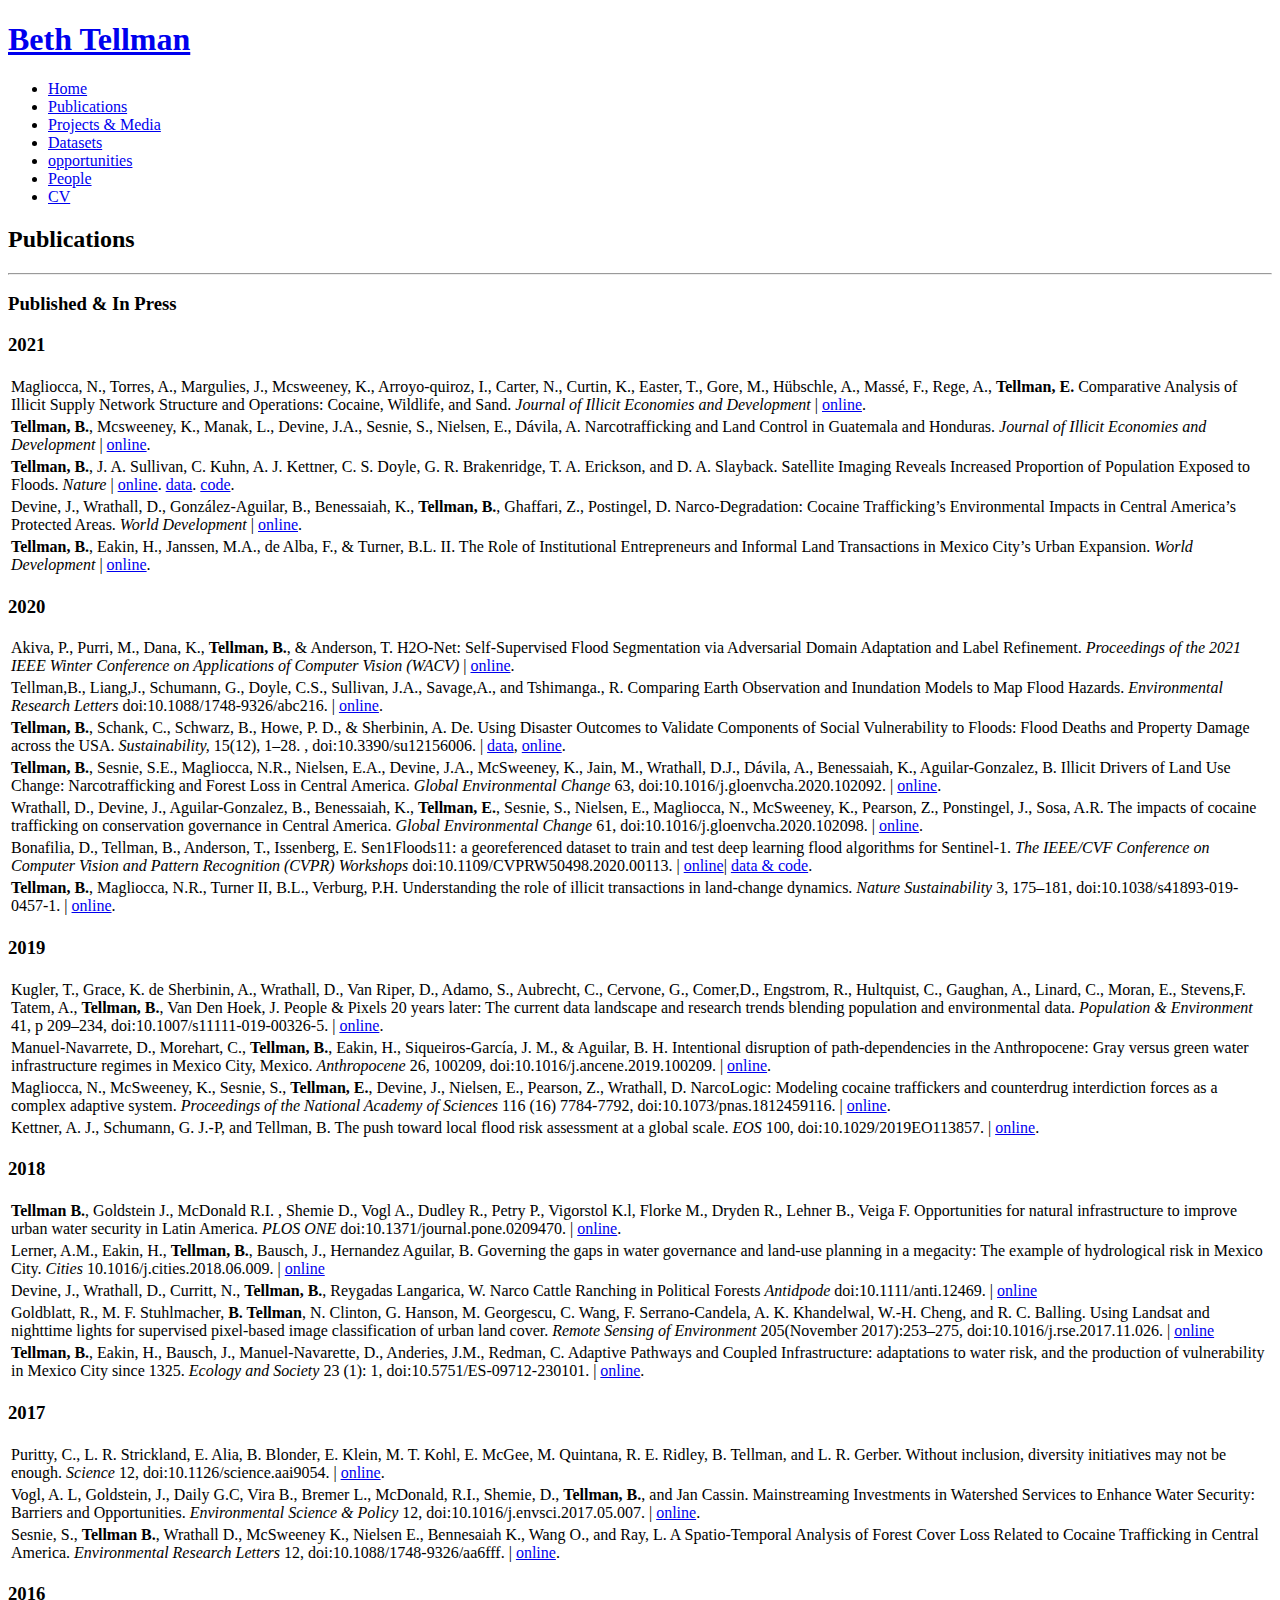
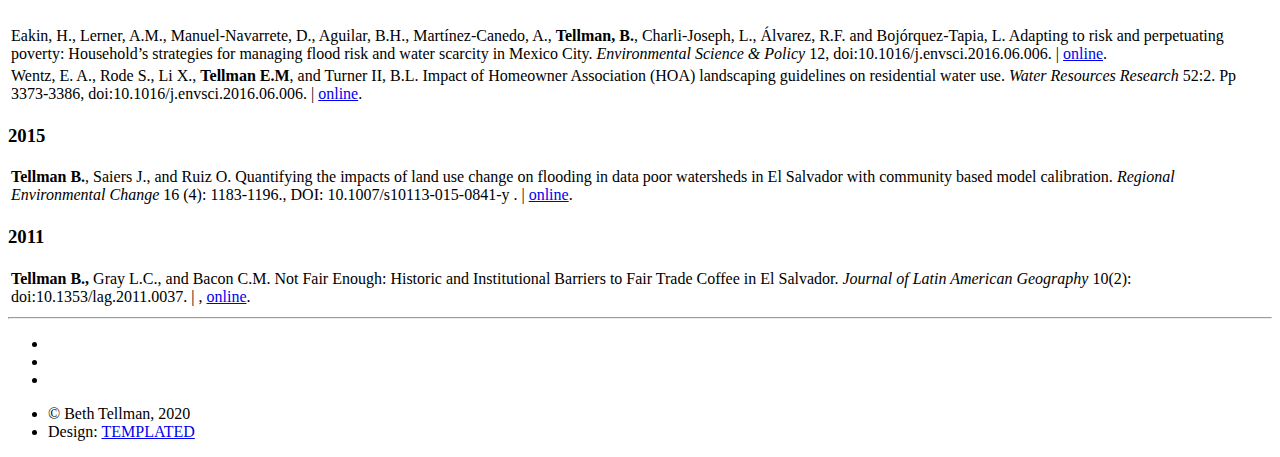
==== publications.html @ a9a971b2 "Add files via upload" ====
<!DOCTYPE HTML>
<!--
	Spatial by TEMPLATED
	templated.co @templatedco
	Released for free under the Creative Commons Attribution 3.0 license (templated.co/license)
-->
<html>
	<head>
		<!-- Google Analytics -->
		<script>
		(function(i,s,o,g,r,a,m){i['GoogleAnalyticsObject']=r;i[r]=i[r]||function(){
			(i[r].q=i[r].q||[]).push(arguments)},i[r].l=1*new Date();a=s.createElement(o),
			m=s.getElementsByTagName(o)[0];a.async=1;a.src=g;m.parentNode.insertBefore(a,m)
		})(window,document,'script','https://www.google-analytics.com/analytics.js','ga');

		ga('create', 'UA-42597580-1', 'auto');
		ga('send', 'pageview');
		</script>
		<!-- End Google Analytics -->
		<title>Publications - Beth Tellman</title>
		<meta charset="utf-8" />
		<meta name="viewport" content="width=device-width, initial-scale=1" />
		<link rel="stylesheet" href="assets/css/main.css" />
	</head>

	<script type='text/javascript' src='https://d1bxh8uas1mnw7.cloudfront.net/assets/embed.js'></script>
	<body>

		<!-- Header -->
			<header id="header">
				<h1><strong><a href="index.html">Beth Tellman</a></strong></h1>
				<nav id="nav">
					<ul>
						<li><a href="index.html">Home</a></li>
						<li><a href="publications.html">Publications</a></li>
						<li><a href="ProjectsandMedia.html">Projects & Media</a></li>
						<li><a href="datasets.html">Datasets</a></li>
												<li><a href="opportunities.html">opportunities</a></li>
						<li><a href="People.html">People</a></li>

						<li><a href="academicCVBT7_21.pdf">CV</a></li>
					</ul>
				</nav>
			</header>

			<a href="#menu" class="navPanelToggle"><span class="fa fa-bars"></span></a>

		<!-- Main -->
			<section id="main" class="wrapper">
				<div class="container">
					<header class="major special">
						<h2>Publications</h2>
					</header>
					<hr />

					<!-- Table of publications -->
					<section>
							<h3>Published & In Press</h3>

							<div class="table-wrapper">
								<h3>2021</h3>
								<table>
									<tbody>
										<tr>
											<td>
												<span> Magliocca, N., Torres, A., Margulies, J., Mcsweeney, K., Arroyo-quiroz, I., Carter, N., Curtin, K., Easter, T., Gore, M., Hübschle, A., Massé, F., Rege, A., <b>Tellman, E. </b> Comparative Analysis of Illicit Supply Network Structure and Operations: Cocaine, Wildlife, and Sand.  
													<i>Journal of Illicit Economies and Development</i> 
													</span> |
													<a href="http://doi.org/10.31389/jied.76">online</a>. 
											</td>
										</tr>
										<tr>
											<td>
												<span> <b>Tellman, B.</b>, Mcsweeney, K., Manak, L., Devine, J.A., Sesnie, S., Nielsen, E., Dávila, A. Narcotrafficking and Land Control in Guatemala and Honduras. 
													<i>Journal of Illicit Economies and Development</i> 
													</span> |
													<a href="https://doi.org/10.31389/jied.83">online</a>. 
											</td>
										</tr>
										<tr>
											<td>
												<span> <b>Tellman, B.</b>, J. A. Sullivan, C. Kuhn, A. J. Kettner, C. S. Doyle, G. R. Brakenridge, T. A. Erickson, and D. A. Slayback. Satellite Imaging Reveals Increased Proportion of Population Exposed to Floods.
													<i>Nature</i> 
													</span> |
													<a href="https://doi.org/10.1038/s41586-021-03695-w">online</a>. <a href="https://global-flood-database.cloudtostreet.info/">data</a>. <a href="https://github.com/cloudtostreet/MODIS_GlobalFloodDatabase">code</a>.
											</td>
										</tr>
										<tr>
											<td>
												<span> Devine, J., Wrathall, D., González-Aguilar, B., Benessaiah, K., <b>Tellman, B.</b>, Ghaffari, Z., Postingel, D. Narco-Degradation: Cocaine Trafficking’s Environmental Impacts in Central America’s Protected Areas.
													<i>World Development</i> 
													</span> |
													<a href="https://www.sciencedirect.com/science/article/pii/S0305750X21000863">online</a>.
											</td>
										</tr>
										<tr>
											<td>
												<span><b>Tellman, B.</b>, Eakin, H., Janssen, M.A., de Alba, F.,  & Turner, B.L. II. The Role of Institutional Entrepreneurs and Informal Land Transactions in Mexico City’s Urban Expansion.
													<i>World Development</i> 
													</span> |
													<a href="https://www.sciencedirect.com/science/article/pii/S0305750X20305027">online</a>.
											</td>
										</tr>
								
								</tbody>
									</table>
										<h3>2020</h3>
								<table>
									<tbody>
										<tr>
											<td>
												<span>Akiva, P., Purri, M., Dana, K., <b>Tellman, B.</b>, & Anderson, T.  H2O-Net: Self-Supervised Flood Segmentation via Adversarial Domain Adaptation and Label Refinement.
													<i>Proceedings of the 2021 IEEE Winter Conference on Applications of Computer Vision (WACV)</i> 
													</span> |
													<a href="https://arxiv.org/abs/2010.05309">online</a>.
											</td>
										</tr>
										<tr>
											<td>
												<span><Hawker, L., Neal, H., <b>Tellman,B.</b>, Liang,J., Schumann, G., Doyle, C.S., Sullivan, J.A., Savage,A., and Tshimanga., R. Comparing Earth Observation and Inundation Models to Map Flood Hazards.
													<i>Environmental Research Letters</i> doi:10.1088/1748-9326/abc216.</span> |
													<a href="https://iopscience.iop.org/article/10.1088/1748-9326/abc216">online</a>.
											</td>
										</tr>
										<tr>
											<td>
												<span><b>Tellman, B.</b>, Schank, C., Schwarz, B., Howe, P. D., & Sherbinin, A. De. Using Disaster Outcomes to Validate Components of Social Vulnerability to Floods: Flood Deaths and Property Damage across the USA.  
													<i>Sustainability, </i> 15(12), 1–28. , doi:10.3390/su12156006.</span> | 
												<a href="https://github.com/cloudtostreet/socialvulnerability">data</a>, <a href="https://www.mdpi.com/2071-1050/12/15/6006">online</a>.
											</td>
										</tr>
										<tr>
											<td>
												<span><b>Tellman, B.</b>, Sesnie, S.E., Magliocca, N.R., Nielsen, E.A., Devine, J.A., McSweeney, K., Jain, M., Wrathall, D.J., Dávila, A., Benessaiah, K., Aguilar-Gonzalez, B. Illicit Drivers of Land Use Change: Narcotrafficking and Forest Loss in Central America.
													<i>Global Environmental Change</i> 63, doi:10.1016/j.gloenvcha.2020.102092.</span> | <a href="https://www.sciencedirect.com/science/article/pii/S0959378019313287">online</a>.
											</td>
										</tr>
										
										<tr>
											<td>
												<span>Wrathall, D., Devine, J., Aguilar-Gonzalez, B., Benessaiah, K., <b>Tellman, E.</b>, Sesnie, S., Nielsen, E., Magliocca, N., McSweeney, K., Pearson, Z., Ponstingel, J., Sosa, A.R. The impacts of cocaine trafficking on conservation governance in Central America.
													<i>Global Environmental Change</i> 61, doi:10.1016/j.gloenvcha.2020.102098.</span> | <a href="https://www.sciencedirect.com/science/article/pii/S0959378019310076">online</a>.
											</td>
										</tr>
										<tr>
											<td>
												<span>Bonafilia, D., Tellman, B., Anderson, T., Issenberg, E. Sen1Floods11: a georeferenced dataset to train and test deep learning flood algorithms for Sentinel-1. 
													<i>The IEEE/CVF Conference on Computer Vision and Pattern Recognition (CVPR) Workshops</i> doi:10.1109/CVPRW50498.2020.00113.</span> | 
												 <a href="https://openaccess.thecvf.com/content_CVPRW_2020/html/w11/Bonafilia_Sen1Floods11_A_Georeferenced_Dataset_to_Train_and_Test_Deep_Learning_CVPRW_2020_paper.html">online</a>|
												<a href="https://github.com/cloudtostreet/Sen1Floods11">data & code</a>.

											</td>
										</tr>

										<tr>
											<td>
												<span><b>Tellman, B.</b>, Magliocca, N.R., Turner II, B.L., Verburg, P.H. Understanding the role of illicit transactions in land-change dynamics.  <i>Nature Sustainability</i> 3, 175–181, doi:10.1038/s41893-019-0457-1.</span> 
												|  <a href="https://www.nature.com/articles/s41893-019-0457-1">online</a>.
											</td>
										</tr>
										</tbody>
									</table>


									<h3>2019</h3>
									<table>
										<tbody>
												<tr>
											<td>
												<span>Kugler, T., Grace, K. de Sherbinin, A., Wrathall, D., Van Riper, D., Adamo, S., Aubrecht, C., Cervone, G., Comer,D., Engstrom, R., Hultquist, C., Gaughan, A., Linard, C., Moran, E., Stevens,F. Tatem, A., <b>Tellman, B.</b>, Van Den Hoek, J. People & Pixels 20 years later: The current data landscape and research trends blending population and environmental data. 
												<i>Population & Environment</i> 41, p 209–234, doi:10.1007/s11111-019-00326-5.</span> | 
												<a href="https://link.springer.com/article/10.1007/s11111-019-00326-5">online</a>.
											</td>
										</tr>
											<tr>
											<td>
												<span>Manuel-Navarrete, D., Morehart, C., <b>Tellman, B.</b>, Eakin, H., Siqueiros-García, J. M., & Aguilar, B. H. Intentional disruption of path-dependencies in the Anthropocene: Gray versus green water infrastructure regimes in Mexico City, Mexico.
												<i>Anthropocene</i> 26, 100209, doi:10.1016/j.ancene.2019.100209.</span> | 
												<a href="https://www.sciencedirect.com/science/article/pii/S2213305419300207">online</a>. 
											</td>
										</tr>
										<tr>
											<td>
												<span>Magliocca, N., McSweeney, K., Sesnie, S., <b>Tellman, E.</b>, Devine, J., Nielsen, E., Pearson, Z., Wrathall, D. NarcoLogic: Modeling cocaine traffickers and counterdrug interdiction forces as a complex adaptive system.
												<i>Proceedings of the National Academy of Sciences</i> 116 (16) 7784-7792, doi:10.1073/pnas.1812459116.</span> | 
												<a href="https://www.pnas.org/content/116/16/7784">online</a>.
											</td>
										</tr>
										<tr>
											<td>
												<span>Kettner, A. J., Schumann, G. J.-P, and Tellman, B. The push toward local flood risk assessment at a global scale. 
												<i>EOS</i> 100, doi:10.1029/2019EO113857. </span>|
												<a href="https://eos.org/meeting-reports/the-push-toward-local-flood-risk-assessment-at-a-global-scale">online</a>.
											</td>
										</tr>
										</tbody>
									</table>
									<h3>2018</h3>
									<table>
										<tbody>
										<tr>
											<td>
												<span><b>Tellman B.</b>, Goldstein J., McDonald R.I. , Shemie D., Vogl A., Dudley R., Petry P., Vigorstol K.l, Florke M., Dryden R., Lehner B., Veiga F.
													Opportunities for natural infrastructure to improve urban water security in Latin America.
												<i>PLOS ONE</i> doi:10.1371/journal.pone.0209470. </span> | 
												<a href="https://journals.plos.org/plosone/article?id=10.1371/journal.pone.0209470">online</a>.
											</td>
										</tr>
										<tr>
											<td>
												<span>Lerner, A.M., Eakin, H., <b>Tellman, B.</b>, Bausch, J., Hernandez Aguilar, B. Governing the gaps in water governance and land-use planning in a megacity: The example of hydrological risk in Mexico City.  <i>Cities</i> 10.1016/j.cities.2018.06.009.</span> | 
												<a href="https://doi-org.ezproxy1.lib.asu.edu/10.1016/j.cities.2018.06.009">online</a> 
											</td>
										</tr>
										<tr>
											<td>
												<span>Devine, J., Wrathall, D., Curritt, N., <b>Tellman, B.</b>, Reygadas Langarica, W. Narco Cattle Ranching in Political Forests
													<i>Antidpode</i> doi:10.1111/anti.12469.</span> |
												<a href="https://onlinelibrary.wiley.com/doi/abs/10.1111/anti.12469">online</a> 
											</td>
										</tr>
										<tr>
											<td>
												<span>Goldblatt, R., M. F. Stuhlmacher, <b> B. Tellman</b>, N. Clinton, G. Hanson, M. Georgescu, C. Wang, F. Serrano-Candela, A. K. Khandelwal, W.-H. Cheng, and R. C. Balling. Using Landsat and nighttime lights for supervised pixel-based image classification of urban land cover. 
												<i>Remote Sensing of Environment </i> 205(November 2017):253–275, doi:10.1016/j.rse.2017.11.026.</span> |
				
												<a href="https://www.sciencedirect.com/science/article/abs/pii/S0034425717305758?via%3Dihub">online</a> 
											</td>
										</tr>
										<tr>
											<td>
												<span><b>Tellman, B.</b>, Eakin, H., Bausch, J., Manuel-Navarette, D., Anderies, J.M., Redman, C. Adaptive Pathways and Coupled Infrastructure: adaptations to water risk, and the production of vulnerability in Mexico City since 1325.
												<i>Ecology and Society </i> 23 (1): 1, doi:10.5751/ES-09712-230101.</span> | 
												<a href="https://www.ecologyandsociety.org/vol23/iss1/art1/">online</a>.
											</td>
										</tr>
										</tbody>
									</table>
									<h3>2017</h3>
									<table>
										<tbody>
											<tr>
											<td>
												<span>Puritty, C., L. R. Strickland, E. Alia, B. Blonder, E. Klein, M. T. Kohl, E. McGee, M. Quintana, R. E. Ridley, B. Tellman, and L. R. Gerber. Without inclusion, diversity initiatives may not be enough.
												<i> Science </i> 12, doi:10.1126/science.aai9054.</span> |
												<a href="https://science.sciencemag.org/content/357/6356/1101">online</a>.
											</td>
										</tr>
											<tr>
											<td>
												<span>Vogl, A. L, Goldstein, J., Daily G.C, Vira B., Bremer L., McDonald, R.I., Shemie, D., <b> Tellman, B.</b>, and Jan Cassin. Mainstreaming Investments in Watershed Services to Enhance Water Security: Barriers and Opportunities. 
												<i> Environmental Science & Policy </i> 12, doi:10.1016/j.envsci.2017.05.007.</span> |
												<a href="https://www.sciencedirect.com/science/article/abs/pii/S1462901116303781">online</a>.
											</td>
										</tr>
										<tr>
											<td>
												<span>Sesnie, S., <b>Tellman B.</b>, Wrathall D., McSweeney K., Nielsen E., Bennesaiah K., Wang O., and Ray, L. A Spatio-Temporal Analysis of Forest Cover Loss Related to Cocaine Trafficking in Central America.
												<i> Environmental Research Letters </i> 12, doi:10.1088/1748-9326/aa6fff.</span> |
												<a href="https://iopscience.iop.org/article/10.1088/1748-9326/aa6fff">online</a>.
											</td>
										</tr>
										</tbody>
									</table>
									<h3>2016</h3>
									<table>
										<tbody>
										<tr>
											<td>
												<span>Eakin, H., Lerner, A.M., Manuel-Navarrete, D., Aguilar, B.H., Martínez-Canedo, A., <b>Tellman, B.</b>, Charli-Joseph, L., Álvarez, R.F. and Bojórquez-Tapia, L. Adapting to risk and perpetuating poverty: Household’s strategies for managing flood risk and water scarcity in Mexico City.
												<i> Environmental Science & Policy  </i> 12, doi:10.1016/j.envsci.2016.06.006.</span> |
												<a href="https://www.sciencedirect.com/science/article/abs/pii/S1462901116302921">online</a>.
											</td>
										</tr>
										<tr>
											<td>
												<span>Wentz, E. A., Rode S., Li X., <b>Tellman E.M</b>, and Turner II, B.L. Impact of Homeowner Association (HOA) landscaping guidelines on residential water use.
												<i>Water Resources Research</i> 52:2. Pp 3373-3386, doi:10.1016/j.envsci.2016.06.006.</span> |
												<a href="https://agupubs.onlinelibrary.wiley.com/doi/full/10.1002/2015WR018238">online</a>.
											</td>
										</tr>
										</tbody>
									</table>
									<h3>2015</h3>
									<table>
										<tbody>
										<tr>
											<td>
												<span><b>Tellman B.</b>, Saiers J., and Ruiz O. Quantifying the impacts of land use change on flooding in data poor watersheds in El Salvador with community based model calibration. 
												<i>Regional Environmental Change </i> 16 (4): 1183-1196., DOI: 10.1007/s10113-015-0841-y .</span> |
												<a href="https://link.springer.com/article/10.1007/s10113-015-0841-y">online</a>.
											</td>
										</tr>
										</tbody>
									</table>
									<h3>2011</h3>
									<table>
										<tbody>
										<tr>
											<td>
												<span><b>Tellman B.,</b> Gray L.C., and Bacon C.M. Not Fair Enough: Historic and Institutional Barriers to Fair Trade Coffee in El Salvador. 
												<i>Journal of Latin American Geography</i> 10(2): doi:10.1353/lag.2011.0037.</span> | ,
												<a href="https://muse.jhu.edu/article/449190">online</a>.
											</td>
										</tr>

									</tbody>

								</table>
							</div>


							<hr />

							

						</section>




		<!-- Footer -->
			<footer id="footer">
				<div class="container">
					<ul class="icons">
						<li><a href="https://scholar.google.com/citations?user=Fc7gjjwAAAAJ&hl=en" class="icon fa-google"></a></li>
						<li><a href="https://github.com/Beth-Tellman" class="icon fa-github"></a></li>
						<li><a href="https://twitter.com/pazjusticiavida?lang=en" class="icon fa-twitter"></a></li>
					</ul>
					<ul class="copyright">
						<li>&copy; Beth Tellman, 2020</li>
						<li>Design: <a href="http://templated.co">TEMPLATED</a></li>
					</ul>
				</div>
			</footer>

		<!-- Scripts -->
			<script src="assets/js/jquery.min.js"></script>
			<script src="assets/js/skel.min.js"></script>
			<script src="assets/js/util.js"></script>
			<script src="assets/js/main.js"></script>

	</body>
</html>
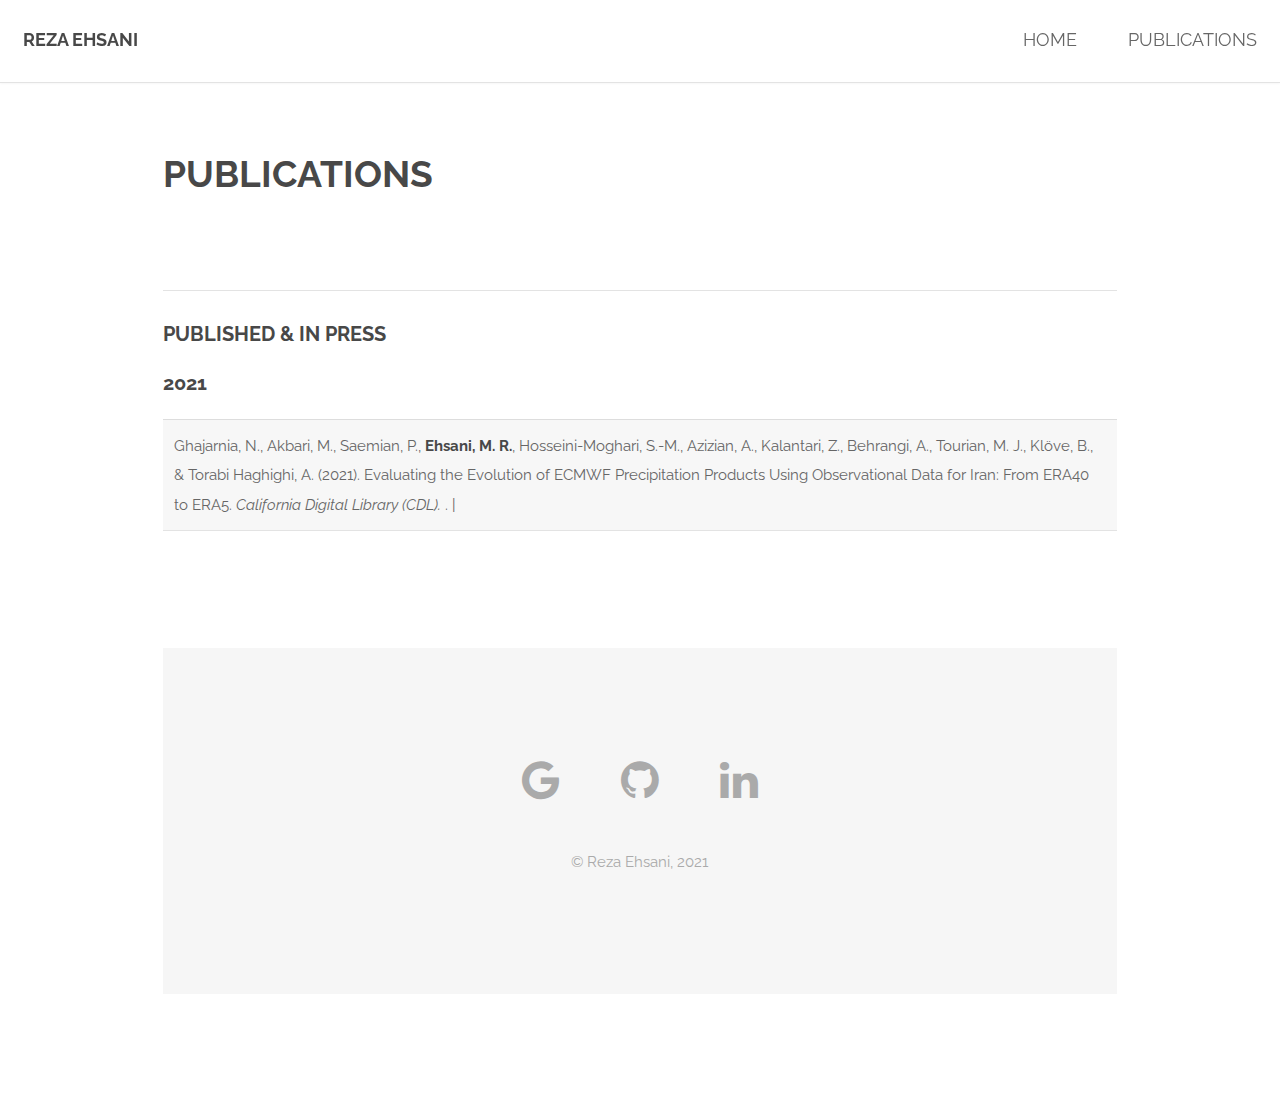
==== commit 84d17526: "publications" ====
--- a/publications.html
+++ b/publications.html
@@ -7,7 +7,7 @@
 <html>
 	<head>
 		<!-- Google Analytics -->
-		<script>
+		<!-- <script>
 		(function(i,s,o,g,r,a,m){i['GoogleAnalyticsObject']=r;i[r]=i[r]||function(){
 			(i[r].q=i[r].q||[]).push(arguments)},i[r].l=1*new Date();a=s.createElement(o),
 			m=s.getElementsByTagName(o)[0];a.async=1;a.src=g;m.parentNode.insertBefore(a,m)
@@ -15,9 +15,9 @@
 
 		ga('create', 'UA-42597580-1', 'auto');
 		ga('send', 'pageview');
-		</script>
+		</script> -->
 		<!-- End Google Analytics -->
-		<title>Publications - Beth Tellman</title>
+		<title>Publications - Reza Ehsani</title>
 		<meta charset="utf-8" />
 		<meta name="viewport" content="width=device-width, initial-scale=1" />
 		<link rel="stylesheet" href="assets/css/main.css" />
@@ -28,17 +28,16 @@
 
 		<!-- Header -->
 			<header id="header">
-				<h1><strong><a href="index.html">Beth Tellman</a></strong></h1>
+				<h1><strong><a href="index.html">Reza Ehsani</a></strong></h1>
 				<nav id="nav">
 					<ul>
 						<li><a href="index.html">Home</a></li>
 						<li><a href="publications.html">Publications</a></li>
-						<li><a href="ProjectsandMedia.html">Projects & Media</a></li>
-						<li><a href="datasets.html">Datasets</a></li>
-												<li><a href="opportunities.html">opportunities</a></li>
-						<li><a href="People.html">People</a></li>
-
-						<li><a href="academicCVBT7_21.pdf">CV</a></li>
+						<!-- <li><a href="ProjectsandMedia.html">Projects & Media</a></li> -->
+						<!-- <li><a href="datasets.html">Datasets</a></li> -->
+						<!-- <li><a href="opportunities.html">opportunities</a></li> -->
+						<!-- <li><a href="People.html">People</a></li> -->
+						<!-- <li><a href="academicCVBT7_21.pdf">CV</a></li> -->
 					</ul>
 				</nav>
 			</header>
@@ -56,289 +55,52 @@
 					<!-- Table of publications -->
 					<section>
 							<h3>Published & In Press</h3>
-
 							<div class="table-wrapper">
-								<h3>2021</h3>
-								<table>
-									<tbody>
-										<tr>
-											<td>
-												<span> Magliocca, N., Torres, A., Margulies, J., Mcsweeney, K., Arroyo-quiroz, I., Carter, N., Curtin, K., Easter, T., Gore, M., Hübschle, A., Massé, F., Rege, A., <b>Tellman, E. </b> Comparative Analysis of Illicit Supply Network Structure and Operations: Cocaine, Wildlife, and Sand.  
-													<i>Journal of Illicit Economies and Development</i> 
-													</span> |
-													<a href="http://doi.org/10.31389/jied.76">online</a>. 
-											</td>
-										</tr>
-										<tr>
-											<td>
-												<span> <b>Tellman, B.</b>, Mcsweeney, K., Manak, L., Devine, J.A., Sesnie, S., Nielsen, E., Dávila, A. Narcotrafficking and Land Control in Guatemala and Honduras. 
-													<i>Journal of Illicit Economies and Development</i> 
-													</span> |
-													<a href="https://doi.org/10.31389/jied.83">online</a>. 
-											</td>
-										</tr>
-										<tr>
-											<td>
-												<span> <b>Tellman, B.</b>, J. A. Sullivan, C. Kuhn, A. J. Kettner, C. S. Doyle, G. R. Brakenridge, T. A. Erickson, and D. A. Slayback. Satellite Imaging Reveals Increased Proportion of Population Exposed to Floods.
-													<i>Nature</i> 
-													</span> |
-													<a href="https://doi.org/10.1038/s41586-021-03695-w">online</a>. <a href="https://global-flood-database.cloudtostreet.info/">data</a>. <a href="https://github.com/cloudtostreet/MODIS_GlobalFloodDatabase">code</a>.
-											</td>
-										</tr>
-										<tr>
-											<td>
-												<span> Devine, J., Wrathall, D., González-Aguilar, B., Benessaiah, K., <b>Tellman, B.</b>, Ghaffari, Z., Postingel, D. Narco-Degradation: Cocaine Trafficking’s Environmental Impacts in Central America’s Protected Areas.
-													<i>World Development</i> 
-													</span> |
-													<a href="https://www.sciencedirect.com/science/article/pii/S0305750X21000863">online</a>.
-											</td>
-										</tr>
-										<tr>
-											<td>
-												<span><b>Tellman, B.</b>, Eakin, H., Janssen, M.A., de Alba, F.,  & Turner, B.L. II. The Role of Institutional Entrepreneurs and Informal Land Transactions in Mexico City’s Urban Expansion.
-													<i>World Development</i> 
-													</span> |
-													<a href="https://www.sciencedirect.com/science/article/pii/S0305750X20305027">online</a>.
-											</td>
-										</tr>
-								
-								</tbody>
-									</table>
-										<h3>2020</h3>
-								<table>
-									<tbody>
-										<tr>
-											<td>
-												<span>Akiva, P., Purri, M., Dana, K., <b>Tellman, B.</b>, & Anderson, T.  H2O-Net: Self-Supervised Flood Segmentation via Adversarial Domain Adaptation and Label Refinement.
-													<i>Proceedings of the 2021 IEEE Winter Conference on Applications of Computer Vision (WACV)</i> 
-													</span> |
-													<a href="https://arxiv.org/abs/2010.05309">online</a>.
-											</td>
-										</tr>
-										<tr>
-											<td>
-												<span><Hawker, L., Neal, H., <b>Tellman,B.</b>, Liang,J., Schumann, G., Doyle, C.S., Sullivan, J.A., Savage,A., and Tshimanga., R. Comparing Earth Observation and Inundation Models to Map Flood Hazards.
-													<i>Environmental Research Letters</i> doi:10.1088/1748-9326/abc216.</span> |
-													<a href="https://iopscience.iop.org/article/10.1088/1748-9326/abc216">online</a>.
-											</td>
-										</tr>
-										<tr>
-											<td>
-												<span><b>Tellman, B.</b>, Schank, C., Schwarz, B., Howe, P. D., & Sherbinin, A. De. Using Disaster Outcomes to Validate Components of Social Vulnerability to Floods: Flood Deaths and Property Damage across the USA.  
-													<i>Sustainability, </i> 15(12), 1–28. , doi:10.3390/su12156006.</span> | 
-												<a href="https://github.com/cloudtostreet/socialvulnerability">data</a>, <a href="https://www.mdpi.com/2071-1050/12/15/6006">online</a>.
-											</td>
-										</tr>
-										<tr>
-											<td>
-												<span><b>Tellman, B.</b>, Sesnie, S.E., Magliocca, N.R., Nielsen, E.A., Devine, J.A., McSweeney, K., Jain, M., Wrathall, D.J., Dávila, A., Benessaiah, K., Aguilar-Gonzalez, B. Illicit Drivers of Land Use Change: Narcotrafficking and Forest Loss in Central America.
-													<i>Global Environmental Change</i> 63, doi:10.1016/j.gloenvcha.2020.102092.</span> | <a href="https://www.sciencedirect.com/science/article/pii/S0959378019313287">online</a>.
-											</td>
-										</tr>
-										
-										<tr>
-											<td>
-												<span>Wrathall, D., Devine, J., Aguilar-Gonzalez, B., Benessaiah, K., <b>Tellman, E.</b>, Sesnie, S., Nielsen, E., Magliocca, N., McSweeney, K., Pearson, Z., Ponstingel, J., Sosa, A.R. The impacts of cocaine trafficking on conservation governance in Central America.
-													<i>Global Environmental Change</i> 61, doi:10.1016/j.gloenvcha.2020.102098.</span> | <a href="https://www.sciencedirect.com/science/article/pii/S0959378019310076">online</a>.
-											</td>
-										</tr>
-										<tr>
-											<td>
-												<span>Bonafilia, D., Tellman, B., Anderson, T., Issenberg, E. Sen1Floods11: a georeferenced dataset to train and test deep learning flood algorithms for Sentinel-1. 
-													<i>The IEEE/CVF Conference on Computer Vision and Pattern Recognition (CVPR) Workshops</i> doi:10.1109/CVPRW50498.2020.00113.</span> | 
-												 <a href="https://openaccess.thecvf.com/content_CVPRW_2020/html/w11/Bonafilia_Sen1Floods11_A_Georeferenced_Dataset_to_Train_and_Test_Deep_Learning_CVPRW_2020_paper.html">online</a>|
-												<a href="https://github.com/cloudtostreet/Sen1Floods11">data & code</a>.
-
-											</td>
-										</tr>
-
-										<tr>
-											<td>
-												<span><b>Tellman, B.</b>, Magliocca, N.R., Turner II, B.L., Verburg, P.H. Understanding the role of illicit transactions in land-change dynamics.  <i>Nature Sustainability</i> 3, 175–181, doi:10.1038/s41893-019-0457-1.</span> 
-												|  <a href="https://www.nature.com/articles/s41893-019-0457-1">online</a>.
-											</td>
-										</tr>
-										</tbody>
-									</table>
-
-
-									<h3>2019</h3>
-									<table>
-										<tbody>
-												<tr>
-											<td>
-												<span>Kugler, T., Grace, K. de Sherbinin, A., Wrathall, D., Van Riper, D., Adamo, S., Aubrecht, C., Cervone, G., Comer,D., Engstrom, R., Hultquist, C., Gaughan, A., Linard, C., Moran, E., Stevens,F. Tatem, A., <b>Tellman, B.</b>, Van Den Hoek, J. People & Pixels 20 years later: The current data landscape and research trends blending population and environmental data. 
-												<i>Population & Environment</i> 41, p 209–234, doi:10.1007/s11111-019-00326-5.</span> | 
-												<a href="https://link.springer.com/article/10.1007/s11111-019-00326-5">online</a>.
-											</td>
-										</tr>
-											<tr>
-											<td>
-												<span>Manuel-Navarrete, D., Morehart, C., <b>Tellman, B.</b>, Eakin, H., Siqueiros-García, J. M., & Aguilar, B. H. Intentional disruption of path-dependencies in the Anthropocene: Gray versus green water infrastructure regimes in Mexico City, Mexico.
-												<i>Anthropocene</i> 26, 100209, doi:10.1016/j.ancene.2019.100209.</span> | 
-												<a href="https://www.sciencedirect.com/science/article/pii/S2213305419300207">online</a>. 
-											</td>
-										</tr>
-										<tr>
-											<td>
-												<span>Magliocca, N., McSweeney, K., Sesnie, S., <b>Tellman, E.</b>, Devine, J., Nielsen, E., Pearson, Z., Wrathall, D. NarcoLogic: Modeling cocaine traffickers and counterdrug interdiction forces as a complex adaptive system.
-												<i>Proceedings of the National Academy of Sciences</i> 116 (16) 7784-7792, doi:10.1073/pnas.1812459116.</span> | 
-												<a href="https://www.pnas.org/content/116/16/7784">online</a>.
-											</td>
-										</tr>
-										<tr>
-											<td>
-												<span>Kettner, A. J., Schumann, G. J.-P, and Tellman, B. The push toward local flood risk assessment at a global scale. 
-												<i>EOS</i> 100, doi:10.1029/2019EO113857. </span>|
-												<a href="https://eos.org/meeting-reports/the-push-toward-local-flood-risk-assessment-at-a-global-scale">online</a>.
-											</td>
-										</tr>
-										</tbody>
-									</table>
-									<h3>2018</h3>
-									<table>
-										<tbody>
-										<tr>
-											<td>
-												<span><b>Tellman B.</b>, Goldstein J., McDonald R.I. , Shemie D., Vogl A., Dudley R., Petry P., Vigorstol K.l, Florke M., Dryden R., Lehner B., Veiga F.
-													Opportunities for natural infrastructure to improve urban water security in Latin America.
-												<i>PLOS ONE</i> doi:10.1371/journal.pone.0209470. </span> | 
-												<a href="https://journals.plos.org/plosone/article?id=10.1371/journal.pone.0209470">online</a>.
-											</td>
-										</tr>
-										<tr>
-											<td>
-												<span>Lerner, A.M., Eakin, H., <b>Tellman, B.</b>, Bausch, J., Hernandez Aguilar, B. Governing the gaps in water governance and land-use planning in a megacity: The example of hydrological risk in Mexico City.  <i>Cities</i> 10.1016/j.cities.2018.06.009.</span> | 
-												<a href="https://doi-org.ezproxy1.lib.asu.edu/10.1016/j.cities.2018.06.009">online</a> 
-											</td>
-										</tr>
-										<tr>
-											<td>
-												<span>Devine, J., Wrathall, D., Curritt, N., <b>Tellman, B.</b>, Reygadas Langarica, W. Narco Cattle Ranching in Political Forests
-													<i>Antidpode</i> doi:10.1111/anti.12469.</span> |
-												<a href="https://onlinelibrary.wiley.com/doi/abs/10.1111/anti.12469">online</a> 
-											</td>
-										</tr>
-										<tr>
-											<td>
-												<span>Goldblatt, R., M. F. Stuhlmacher, <b> B. Tellman</b>, N. Clinton, G. Hanson, M. Georgescu, C. Wang, F. Serrano-Candela, A. K. Khandelwal, W.-H. Cheng, and R. C. Balling. Using Landsat and nighttime lights for supervised pixel-based image classification of urban land cover. 
-												<i>Remote Sensing of Environment </i> 205(November 2017):253–275, doi:10.1016/j.rse.2017.11.026.</span> |
-				
-												<a href="https://www.sciencedirect.com/science/article/abs/pii/S0034425717305758?via%3Dihub">online</a> 
-											</td>
-										</tr>
-										<tr>
-											<td>
-												<span><b>Tellman, B.</b>, Eakin, H., Bausch, J., Manuel-Navarette, D., Anderies, J.M., Redman, C. Adaptive Pathways and Coupled Infrastructure: adaptations to water risk, and the production of vulnerability in Mexico City since 1325.
-												<i>Ecology and Society </i> 23 (1): 1, doi:10.5751/ES-09712-230101.</span> | 
-												<a href="https://www.ecologyandsociety.org/vol23/iss1/art1/">online</a>.
-											</td>
-										</tr>
-										</tbody>
-									</table>
-									<h3>2017</h3>
-									<table>
-										<tbody>
-											<tr>
-											<td>
-												<span>Puritty, C., L. R. Strickland, E. Alia, B. Blonder, E. Klein, M. T. Kohl, E. McGee, M. Quintana, R. E. Ridley, B. Tellman, and L. R. Gerber. Without inclusion, diversity initiatives may not be enough.
-												<i> Science </i> 12, doi:10.1126/science.aai9054.</span> |
-												<a href="https://science.sciencemag.org/content/357/6356/1101">online</a>.
-											</td>
-										</tr>
-											<tr>
-											<td>
-												<span>Vogl, A. L, Goldstein, J., Daily G.C, Vira B., Bremer L., McDonald, R.I., Shemie, D., <b> Tellman, B.</b>, and Jan Cassin. Mainstreaming Investments in Watershed Services to Enhance Water Security: Barriers and Opportunities. 
-												<i> Environmental Science & Policy </i> 12, doi:10.1016/j.envsci.2017.05.007.</span> |
-												<a href="https://www.sciencedirect.com/science/article/abs/pii/S1462901116303781">online</a>.
-											</td>
-										</tr>
-										<tr>
-											<td>
-												<span>Sesnie, S., <b>Tellman B.</b>, Wrathall D., McSweeney K., Nielsen E., Bennesaiah K., Wang O., and Ray, L. A Spatio-Temporal Analysis of Forest Cover Loss Related to Cocaine Trafficking in Central America.
-												<i> Environmental Research Letters </i> 12, doi:10.1088/1748-9326/aa6fff.</span> |
-												<a href="https://iopscience.iop.org/article/10.1088/1748-9326/aa6fff">online</a>.
-											</td>
-										</tr>
-										</tbody>
-									</table>
-									<h3>2016</h3>
-									<table>
-										<tbody>
-										<tr>
-											<td>
-												<span>Eakin, H., Lerner, A.M., Manuel-Navarrete, D., Aguilar, B.H., Martínez-Canedo, A., <b>Tellman, B.</b>, Charli-Joseph, L., Álvarez, R.F. and Bojórquez-Tapia, L. Adapting to risk and perpetuating poverty: Household’s strategies for managing flood risk and water scarcity in Mexico City.
-												<i> Environmental Science & Policy  </i> 12, doi:10.1016/j.envsci.2016.06.006.</span> |
-												<a href="https://www.sciencedirect.com/science/article/abs/pii/S1462901116302921">online</a>.
-											</td>
-										</tr>
-										<tr>
-											<td>
-												<span>Wentz, E. A., Rode S., Li X., <b>Tellman E.M</b>, and Turner II, B.L. Impact of Homeowner Association (HOA) landscaping guidelines on residential water use.
-												<i>Water Resources Research</i> 52:2. Pp 3373-3386, doi:10.1016/j.envsci.2016.06.006.</span> |
-												<a href="https://agupubs.onlinelibrary.wiley.com/doi/full/10.1002/2015WR018238">online</a>.
-											</td>
-										</tr>
-										</tbody>
-									</table>
-									<h3>2015</h3>
-									<table>
-										<tbody>
-										<tr>
-											<td>
-												<span><b>Tellman B.</b>, Saiers J., and Ruiz O. Quantifying the impacts of land use change on flooding in data poor watersheds in El Salvador with community based model calibration. 
-												<i>Regional Environmental Change </i> 16 (4): 1183-1196., DOI: 10.1007/s10113-015-0841-y .</span> |
-												<a href="https://link.springer.com/article/10.1007/s10113-015-0841-y">online</a>.
-											</td>
-										</tr>
-										</tbody>
-									</table>
-									<h3>2011</h3>
-									<table>
-										<tbody>
-										<tr>
-											<td>
-												<span><b>Tellman B.,</b> Gray L.C., and Bacon C.M. Not Fair Enough: Historic and Institutional Barriers to Fair Trade Coffee in El Salvador. 
-												<i>Journal of Latin American Geography</i> 10(2): doi:10.1353/lag.2011.0037.</span> | ,
-												<a href="https://muse.jhu.edu/article/449190">online</a>.
-											</td>
-										</tr>
-
-									</tbody>
-
+							<h3>2021</h3>
+							<table>
+							<tbody>
+							<tr>
+							<td>
+							<span> 
+								Ghajarnia, N., Akbari, M., Saemian, P., <b>Ehsani, M. R.</b>, Hosseini-Moghari, S.-M., Azizian, A., Kalantari, Z., Behrangi, A., Tourian, M. J., Klöve, B., & Torabi Haghighi, A. (2021). 
+								Evaluating the Evolution of ECMWF Precipitation Products Using Observational Data for Iran: From ERA40 to ERA5.  
+								<i>California Digital Library (CDL).</i> 
+								<a href="https://doi.org/10.31223/x5bp6p"></a>. 
+							</span> |
+							</td>
+							</tr>
 								</table>
 							</div>
-
-
-							<hr />
-
-							
-
-						</section>
+					</section>
 
 
 
 
 		<!-- Footer -->
-			<footer id="footer">
-				<div class="container">
-					<ul class="icons">
-						<li><a href="https://scholar.google.com/citations?user=Fc7gjjwAAAAJ&hl=en" class="icon fa-google"></a></li>
-						<li><a href="https://github.com/Beth-Tellman" class="icon fa-github"></a></li>
-						<li><a href="https://twitter.com/pazjusticiavida?lang=en" class="icon fa-twitter"></a></li>
-					</ul>
-					<ul class="copyright">
-						<li>&copy; Beth Tellman, 2020</li>
-						<li>Design: <a href="http://templated.co">TEMPLATED</a></li>
-					</ul>
-				</div>
-			</footer>
+		<section id="two" class="wrapper style1">
+			<div class="container">
+				<footer id="footer">
+					<div class="container">
+						<ul class="icons">
+							<li><a href="https://scholar.google.com/citations?hl=en&user=tw1TLEoAAAAJ" class="icon fa-google"></a></li>
+							<li><a href="https://github.com/rehsani" class="icon fa-github"></a></li>
+							<li><a href="https://www.linkedin.com/in/rehsani/" class="icon fa-linkedin"></a></li>
+							<!-- <li><a href="https://twitter.com/pazjusticiavida" class="icon fa-twitter"></a></li> -->
+						</ul>
+						<ul class="copyright">
+							<li>&copy; Reza Ehsani, 2021</li>
+							<!-- <li>Design: <a href="http://templated.co">TEMPLATED</a></li> -->
+						</ul>
+					</div>
+				</footer>
+			</div>
+		</section>
 
 		<!-- Scripts -->
-			<script src="assets/js/jquery.min.js"></script>
-			<script src="assets/js/skel.min.js"></script>
-			<script src="assets/js/util.js"></script>
-			<script src="assets/js/main.js"></script>
+		<script src="assets/js/jquery.min.js"></script>
+		<script src="assets/js/skel.min.js"></script>
+		<script src="assets/js/util.js"></script>
+		<script src="assets/js/main.js"></script>
 
 	</body>
 </html>
--- a/assets/css/main.css
+++ b/assets/css/main.css
@@ -0,0 +1,3269 @@
+@import url(font-awesome.min.css);
+@import url(https://fonts.googleapis.com/css?family=Raleway:400,700);
+
+/*
+	Spatial by TEMPLATED
+	templated.co @templatedco
+	Released for free under the Creative Commons Attribution 3.0 license (templated.co/license)
+*/
+
+/* Reset */
+
+	html, body, div, span, applet, object, iframe, h1, h2, h3, h4, h5, h6, p, blockquote, pre, a, abbr, acronym, address, big, cite, code, del, dfn, em, img, ins, kbd, q, s, samp, small, strike, strong, sub, sup, tt, var, b, u, i, center, dl, dt, dd, ol, ul, li, fieldset, form, label, legend, table, caption, tbody, tfoot, thead, tr, th, td, article, aside, canvas, details, embed, figure, figcaption, footer, header, hgroup, menu, nav, output, ruby, section, summary, time, mark, audio, video {
+		margin: 0;
+		padding: 0;
+		border: 0;
+		font-size: 100%;
+		font: inherit;
+		vertical-align: baseline;
+	}
+
+	article, aside, details, figcaption, figure, footer, header, hgroup, menu, nav, section {
+		display: block;
+	}
+
+	body {
+		line-height: 1;
+	}
+
+	ol, ul {
+		list-style: none;
+	}
+
+	blockquote, q {
+		quotes: none;
+	}
+
+	blockquote:before, blockquote:after, q:before, q:after {
+		content: '';
+		content: none;
+	}
+
+	table {
+		border-collapse: collapse;
+		border-spacing: 0;
+	}
+
+	body {
+		-webkit-text-size-adjust: none;
+	}
+
+/* Box Model */
+
+	*, *:before, *:after {
+		-moz-box-sizing: border-box;
+		-webkit-box-sizing: border-box;
+		box-sizing: border-box;
+	}
+
+/* Containers */
+
+	.container {
+		margin-left: auto;
+		margin-right: auto;
+	}
+
+	.container.\31 25\25 {
+		width: 100%;
+		max-width: 100em;
+		min-width: 80em;
+	}
+
+	.container.\37 5\25 {
+		width: 60em;
+	}
+
+	.container.\35 0\25 {
+		width: 40em;
+	}
+
+	.container.\32 5\25 {
+		width: 20em;
+	}
+
+	.container {
+		width: 80em;
+	}
+
+	@media screen and (max-width: 1680px) {
+
+		.container.\31 25\25 {
+			width: 100%;
+			max-width: 100em;
+			min-width: 80em;
+		}
+
+		.container.\37 5\25 {
+			width: 60em;
+		}
+
+		.container.\35 0\25 {
+			width: 40em;
+		}
+
+		.container.\32 5\25 {
+			width: 20em;
+		}
+
+		.container {
+			width: 80em;
+		}
+
+	}
+
+	@media screen and (max-width: 1280px) {
+
+		.container.\31 25\25 {
+			width: 100%;
+			max-width: 81.25em;
+			min-width: 65em;
+		}
+
+		.container.\37 5\25 {
+			width: 48.75em;
+		}
+
+		.container.\35 0\25 {
+			width: 32.5em;
+		}
+
+		.container.\32 5\25 {
+			width: 16.25em;
+		}
+
+		.container {
+			width: 65em;
+		}
+
+	}
+
+	@media screen and (max-width: 980px) {
+
+		.container.\31 25\25 {
+			width: 100%;
+			max-width: 112.5%;
+			min-width: 90%;
+		}
+
+		.container.\37 5\25 {
+			width: 67.5%;
+		}
+
+		.container.\35 0\25 {
+			width: 45%;
+		}
+
+		.container.\32 5\25 {
+			width: 22.5%;
+		}
+
+		.container {
+			width: 90%;
+		}
+
+	}
+
+	@media screen and (max-width: 736px) {
+
+		.container.\31 25\25 {
+			width: 100%;
+			max-width: 112.5%;
+			min-width: 90%;
+		}
+
+		.container.\37 5\25 {
+			width: 67.5%;
+		}
+
+		.container.\35 0\25 {
+			width: 45%;
+		}
+
+		.container.\32 5\25 {
+			width: 22.5%;
+		}
+
+		.container {
+			width: 90% !important;
+		}
+
+	}
+
+	@media screen and (max-width: 480px) {
+
+		.container.\31 25\25 {
+			width: 100%;
+			max-width: 112.5%;
+			min-width: 90%;
+		}
+
+		.container.\37 5\25 {
+			width: 67.5%;
+		}
+
+		.container.\35 0\25 {
+			width: 45%;
+		}
+
+		.container.\32 5\25 {
+			width: 22.5%;
+		}
+
+		.container {
+			width: 90% !important;
+		}
+
+	}
+
+/* Grid */
+
+	.row {
+		border-bottom: solid 1px transparent;
+		-moz-box-sizing: border-box;
+		-webkit-box-sizing: border-box;
+		box-sizing: border-box;
+	}
+
+	.row > * {
+		float: left;
+		-moz-box-sizing: border-box;
+		-webkit-box-sizing: border-box;
+		box-sizing: border-box;
+	}
+
+	.row:after, .row:before {
+		content: '';
+		display: block;
+		clear: both;
+		height: 0;
+	}
+
+	.row.uniform > * > :first-child {
+		margin-top: 0;
+	}
+
+	.row.uniform > * > :last-child {
+		margin-bottom: 0;
+	}
+
+	.row.\30 \25 > * {
+		padding: 0 0 0 0em;
+	}
+
+	.row.\30 \25 {
+		margin: 0 0 -1px 0em;
+	}
+
+	.row.uniform.\30 \25 > * {
+		padding: 0em 0 0 0em;
+	}
+
+	.row.uniform.\30 \25 {
+		margin: 0em 0 -1px 0em;
+	}
+
+	.row > * {
+		padding: 0 0 0 2em;
+	}
+
+	.row {
+		margin: 0 0 -1px -2em;
+	}
+
+	.row.uniform > * {
+		padding: 2em 0 0 2em;
+	}
+
+	.row.uniform {
+		margin: -2em 0 -1px -2em;
+	}
+
+	.row.\32 00\25 > * {
+		padding: 0 0 0 4em;
+	}
+
+	.row.\32 00\25 {
+		margin: 0 0 -1px -4em;
+	}
+
+	.row.uniform.\32 00\25 > * {
+		padding: 4em 0 0 4em;
+	}
+
+	.row.uniform.\32 00\25 {
+		margin: -4em 0 -1px -4em;
+	}
+
+	.row.\31 50\25 > * {
+		padding: 0 0 0 3em;
+	}
+
+	.row.\31 50\25 {
+		margin: 0 0 -1px -3em;
+	}
+
+	.row.uniform.\31 50\25 > * {
+		padding: 3em 0 0 3em;
+	}
+
+	.row.uniform.\31 50\25 {
+		margin: -3em 0 -1px -3em;
+	}
+
+	.row.\35 0\25 > * {
+		padding: 0 0 0 1em;
+	}
+
+	.row.\35 0\25 {
+		margin: 0 0 -1px -1em;
+	}
+
+	.row.uniform.\35 0\25 > * {
+		padding: 1em 0 0 1em;
+	}
+
+	.row.uniform.\35 0\25 {
+		margin: -1em 0 -1px -1em;
+	}
+
+	.row.\32 5\25 > * {
+		padding: 0 0 0 0.5em;
+	}
+
+	.row.\32 5\25 {
+		margin: 0 0 -1px -0.5em;
+	}
+
+	.row.uniform.\32 5\25 > * {
+		padding: 0.5em 0 0 0.5em;
+	}
+
+	.row.uniform.\32 5\25 {
+		margin: -0.5em 0 -1px -0.5em;
+	}
+
+	.\31 2u, .\31 2u\24 {
+		width: 100%;
+		clear: none;
+		margin-left: 0;
+	}
+
+	.\31 1u, .\31 1u\24 {
+		width: 91.6666666667%;
+		clear: none;
+		margin-left: 0;
+	}
+
+	.\31 0u, .\31 0u\24 {
+		width: 83.3333333333%;
+		clear: none;
+		margin-left: 0;
+	}
+
+	.\39 u, .\39 u\24 {
+		width: 75%;
+		clear: none;
+		margin-left: 0;
+	}
+
+	.\38 u, .\38 u\24 {
+		width: 66.6666666667%;
+		clear: none;
+		margin-left: 0;
+	}
+
+	.\37 u, .\37 u\24 {
+		width: 58.3333333333%;
+		clear: none;
+		margin-left: 0;
+	}
+
+	.\36 u, .\36 u\24 {
+		width: 50%;
+		clear: none;
+		margin-left: 0;
+	}
+
+	.\35 u, .\35 u\24 {
+		width: 41.6666666667%;
+		clear: none;
+		margin-left: 0;
+	}
+
+	.\34 u, .\34 u\24 {
+		width: 33.3333333333%;
+		clear: none;
+		margin-left: 0;
+	}
+
+	.\33 u, .\33 u\24 {
+		width: 25%;
+		clear: none;
+		margin-left: 0;
+	}
+
+	.\32 u, .\32 u\24 {
+		width: 16.6666666667%;
+		clear: none;
+		margin-left: 0;
+	}
+
+	.\31 u, .\31 u\24 {
+		width: 8.3333333333%;
+		clear: none;
+		margin-left: 0;
+	}
+
+	.\31 2u\24 + *,
+	.\31 1u\24 + *,
+	.\31 0u\24 + *,
+	.\39 u\24 + *,
+	.\38 u\24 + *,
+	.\37 u\24 + *,
+	.\36 u\24 + *,
+	.\35 u\24 + *,
+	.\34 u\24 + *,
+	.\33 u\24 + *,
+	.\32 u\24 + *,
+	.\31 u\24 + * {
+		clear: left;
+	}
+
+	.\-11u {
+		margin-left: 91.66667%;
+	}
+
+	.\-10u {
+		margin-left: 83.33333%;
+	}
+
+	.\-9u {
+		margin-left: 75%;
+	}
+
+	.\-8u {
+		margin-left: 66.66667%;
+	}
+
+	.\-7u {
+		margin-left: 58.33333%;
+	}
+
+	.\-6u {
+		margin-left: 50%;
+	}
+
+	.\-5u {
+		margin-left: 41.66667%;
+	}
+
+	.\-4u {
+		margin-left: 33.33333%;
+	}
+
+	.\-3u {
+		margin-left: 25%;
+	}
+
+	.\-2u {
+		margin-left: 16.66667%;
+	}
+
+	.\-1u {
+		margin-left: 8.33333%;
+	}
+
+	@media screen and (max-width: 1680px) {
+
+		.row > * {
+			padding: 0 0 0 2em;
+		}
+
+		.row {
+			margin: 0 0 -1px -2em;
+		}
+
+		.row.uniform > * {
+			padding: 2em 0 0 2em;
+		}
+
+		.row.uniform {
+			margin: -2em 0 -1px -2em;
+		}
+
+		.row.\32 00\25 > * {
+			padding: 0 0 0 4em;
+		}
+
+		.row.\32 00\25 {
+			margin: 0 0 -1px -4em;
+		}
+
+		.row.uniform.\32 00\25 > * {
+			padding: 4em 0 0 4em;
+		}
+
+		.row.uniform.\32 00\25 {
+			margin: -4em 0 -1px -4em;
+		}
+
+		.row.\31 50\25 > * {
+			padding: 0 0 0 3em;
+		}
+
+		.row.\31 50\25 {
+			margin: 0 0 -1px -3em;
+		}
+
+		.row.uniform.\31 50\25 > * {
+			padding: 3em 0 0 3em;
+		}
+
+		.row.uniform.\31 50\25 {
+			margin: -3em 0 -1px -3em;
+		}
+
+		.row.\35 0\25 > * {
+			padding: 0 0 0 1em;
+		}
+
+		.row.\35 0\25 {
+			margin: 0 0 -1px -1em;
+		}
+
+		.row.uniform.\35 0\25 > * {
+			padding: 1em 0 0 1em;
+		}
+
+		.row.uniform.\35 0\25 {
+			margin: -1em 0 -1px -1em;
+		}
+
+		.row.\32 5\25 > * {
+			padding: 0 0 0 0.5em;
+		}
+
+		.row.\32 5\25 {
+			margin: 0 0 -1px -0.5em;
+		}
+
+		.row.uniform.\32 5\25 > * {
+			padding: 0.5em 0 0 0.5em;
+		}
+
+		.row.uniform.\32 5\25 {
+			margin: -0.5em 0 -1px -0.5em;
+		}
+
+		.\31 2u\28xlarge\29, .\31 2u\24\28xlarge\29 {
+			width: 100%;
+			clear: none;
+			margin-left: 0;
+		}
+
+		.\31 1u\28xlarge\29, .\31 1u\24\28xlarge\29 {
+			width: 91.6666666667%;
+			clear: none;
+			margin-left: 0;
+		}
+
+		.\31 0u\28xlarge\29, .\31 0u\24\28xlarge\29 {
+			width: 83.3333333333%;
+			clear: none;
+			margin-left: 0;
+		}
+
+		.\39 u\28xlarge\29, .\39 u\24\28xlarge\29 {
+			width: 75%;
+			clear: none;
+			margin-left: 0;
+		}
+
+		.\38 u\28xlarge\29, .\38 u\24\28xlarge\29 {
+			width: 66.6666666667%;
+			clear: none;
+			margin-left: 0;
+		}
+
+		.\37 u\28xlarge\29, .\37 u\24\28xlarge\29 {
+			width: 58.3333333333%;
+			clear: none;
+			margin-left: 0;
+		}
+
+		.\36 u\28xlarge\29, .\36 u\24\28xlarge\29 {
+			width: 50%;
+			clear: none;
+			margin-left: 0;
+		}
+
+		.\35 u\28xlarge\29, .\35 u\24\28xlarge\29 {
+			width: 41.6666666667%;
+			clear: none;
+			margin-left: 0;
+		}
+
+		.\34 u\28xlarge\29, .\34 u\24\28xlarge\29 {
+			width: 33.3333333333%;
+			clear: none;
+			margin-left: 0;
+		}
+
+		.\33 u\28xlarge\29, .\33 u\24\28xlarge\29 {
+			width: 25%;
+			clear: none;
+			margin-left: 0;
+		}
+
+		.\32 u\28xlarge\29, .\32 u\24\28xlarge\29 {
+			width: 16.6666666667%;
+			clear: none;
+			margin-left: 0;
+		}
+
+		.\31 u\28xlarge\29, .\31 u\24\28xlarge\29 {
+			width: 8.3333333333%;
+			clear: none;
+			margin-left: 0;
+		}
+
+		.\31 2u\24\28xlarge\29 + *,
+		.\31 1u\24\28xlarge\29 + *,
+		.\31 0u\24\28xlarge\29 + *,
+		.\39 u\24\28xlarge\29 + *,
+		.\38 u\24\28xlarge\29 + *,
+		.\37 u\24\28xlarge\29 + *,
+		.\36 u\24\28xlarge\29 + *,
+		.\35 u\24\28xlarge\29 + *,
+		.\34 u\24\28xlarge\29 + *,
+		.\33 u\24\28xlarge\29 + *,
+		.\32 u\24\28xlarge\29 + *,
+		.\31 u\24\28xlarge\29 + * {
+			clear: left;
+		}
+
+		.\-11u\28xlarge\29 {
+			margin-left: 91.66667%;
+		}
+
+		.\-10u\28xlarge\29 {
+			margin-left: 83.33333%;
+		}
+
+		.\-9u\28xlarge\29 {
+			margin-left: 75%;
+		}
+
+		.\-8u\28xlarge\29 {
+			margin-left: 66.66667%;
+		}
+
+		.\-7u\28xlarge\29 {
+			margin-left: 58.33333%;
+		}
+
+		.\-6u\28xlarge\29 {
+			margin-left: 50%;
+		}
+
+		.\-5u\28xlarge\29 {
+			margin-left: 41.66667%;
+		}
+
+		.\-4u\28xlarge\29 {
+			margin-left: 33.33333%;
+		}
+
+		.\-3u\28xlarge\29 {
+			margin-left: 25%;
+		}
+
+		.\-2u\28xlarge\29 {
+			margin-left: 16.66667%;
+		}
+
+		.\-1u\28xlarge\29 {
+			margin-left: 8.33333%;
+		}
+
+	}
+
+	@media screen and (max-width: 1280px) {
+
+		.row > * {
+			padding: 0 0 0 1.5em;
+		}
+
+		.row {
+			margin: 0 0 -1px -1.5em;
+		}
+
+		.row.uniform > * {
+			padding: 1.5em 0 0 1.5em;
+		}
+
+		.row.uniform {
+			margin: -1.5em 0 -1px -1.5em;
+		}
+
+		.row.\32 00\25 > * {
+			padding: 0 0 0 3em;
+		}
+
+		.row.\32 00\25 {
+			margin: 0 0 -1px -3em;
+		}
+
+		.row.uniform.\32 00\25 > * {
+			padding: 3em 0 0 3em;
+		}
+
+		.row.uniform.\32 00\25 {
+			margin: -3em 0 -1px -3em;
+		}
+
+		.row.\31 50\25 > * {
+			padding: 0 0 0 2.25em;
+		}
+
+		.row.\31 50\25 {
+			margin: 0 0 -1px -2.25em;
+		}
+
+		.row.uniform.\31 50\25 > * {
+			padding: 2.25em 0 0 2.25em;
+		}
+
+		.row.uniform.\31 50\25 {
+			margin: -2.25em 0 -1px -2.25em;
+		}
+
+		.row.\35 0\25 > * {
+			padding: 0 0 0 0.75em;
+		}
+
+		.row.\35 0\25 {
+			margin: 0 0 -1px -0.75em;
+		}
+
+		.row.uniform.\35 0\25 > * {
+			padding: 0.75em 0 0 0.75em;
+		}
+
+		.row.uniform.\35 0\25 {
+			margin: -0.75em 0 -1px -0.75em;
+		}
+
+		.row.\32 5\25 > * {
+			padding: 0 0 0 0.375em;
+		}
+
+		.row.\32 5\25 {
+			margin: 0 0 -1px -0.375em;
+		}
+
+		.row.uniform.\32 5\25 > * {
+			padding: 0.375em 0 0 0.375em;
+		}
+
+		.row.uniform.\32 5\25 {
+			margin: -0.375em 0 -1px -0.375em;
+		}
+
+		.\31 2u\28large\29, .\31 2u\24\28large\29 {
+			width: 100%;
+			clear: none;
+			margin-left: 0;
+		}
+
+		.\31 1u\28large\29, .\31 1u\24\28large\29 {
+			width: 91.6666666667%;
+			clear: none;
+			margin-left: 0;
+		}
+
+		.\31 0u\28large\29, .\31 0u\24\28large\29 {
+			width: 83.3333333333%;
+			clear: none;
+			margin-left: 0;
+		}
+
+		.\39 u\28large\29, .\39 u\24\28large\29 {
+			width: 75%;
+			clear: none;
+			margin-left: 0;
+		}
+
+		.\38 u\28large\29, .\38 u\24\28large\29 {
+			width: 66.6666666667%;
+			clear: none;
+			margin-left: 0;
+		}
+
+		.\37 u\28large\29, .\37 u\24\28large\29 {
+			width: 58.3333333333%;
+			clear: none;
+			margin-left: 0;
+		}
+
+		.\36 u\28large\29, .\36 u\24\28large\29 {
+			width: 50%;
+			clear: none;
+			margin-left: 0;
+		}
+
+		.\35 u\28large\29, .\35 u\24\28large\29 {
+			width: 41.6666666667%;
+			clear: none;
+			margin-left: 0;
+		}
+
+		.\34 u\28large\29, .\34 u\24\28large\29 {
+			width: 33.3333333333%;
+			clear: none;
+			margin-left: 0;
+		}
+
+		.\33 u\28large\29, .\33 u\24\28large\29 {
+			width: 25%;
+			clear: none;
+			margin-left: 0;
+		}
+
+		.\32 u\28large\29, .\32 u\24\28large\29 {
+			width: 16.6666666667%;
+			clear: none;
+			margin-left: 0;
+		}
+
+		.\31 u\28large\29, .\31 u\24\28large\29 {
+			width: 8.3333333333%;
+			clear: none;
+			margin-left: 0;
+		}
+
+		.\31 2u\24\28large\29 + *,
+		.\31 1u\24\28large\29 + *,
+		.\31 0u\24\28large\29 + *,
+		.\39 u\24\28large\29 + *,
+		.\38 u\24\28large\29 + *,
+		.\37 u\24\28large\29 + *,
+		.\36 u\24\28large\29 + *,
+		.\35 u\24\28large\29 + *,
+		.\34 u\24\28large\29 + *,
+		.\33 u\24\28large\29 + *,
+		.\32 u\24\28large\29 + *,
+		.\31 u\24\28large\29 + * {
+			clear: left;
+		}
+
+		.\-11u\28large\29 {
+			margin-left: 91.66667%;
+		}
+
+		.\-10u\28large\29 {
+			margin-left: 83.33333%;
+		}
+
+		.\-9u\28large\29 {
+			margin-left: 75%;
+		}
+
+		.\-8u\28large\29 {
+			margin-left: 66.66667%;
+		}
+
+		.\-7u\28large\29 {
+			margin-left: 58.33333%;
+		}
+
+		.\-6u\28large\29 {
+			margin-left: 50%;
+		}
+
+		.\-5u\28large\29 {
+			margin-left: 41.66667%;
+		}
+
+		.\-4u\28large\29 {
+			margin-left: 33.33333%;
+		}
+
+		.\-3u\28large\29 {
+			margin-left: 25%;
+		}
+
+		.\-2u\28large\29 {
+			margin-left: 16.66667%;
+		}
+
+		.\-1u\28large\29 {
+			margin-left: 8.33333%;
+		}
+
+	}
+
+	@media screen and (max-width: 980px) {
+
+		.row > * {
+			padding: 0 0 0 1.5em;
+		}
+
+		.row {
+			margin: 0 0 -1px -1.5em;
+		}
+
+		.row.uniform > * {
+			padding: 1.5em 0 0 1.5em;
+		}
+
+		.row.uniform {
+			margin: -1.5em 0 -1px -1.5em;
+		}
+
+		.row.\32 00\25 > * {
+			padding: 0 0 0 3em;
+		}
+
+		.row.\32 00\25 {
+			margin: 0 0 -1px -3em;
+		}
+
+		.row.uniform.\32 00\25 > * {
+			padding: 3em 0 0 3em;
+		}
+
+		.row.uniform.\32 00\25 {
+			margin: -3em 0 -1px -3em;
+		}
+
+		.row.\31 50\25 > * {
+			padding: 0 0 0 2.25em;
+		}
+
+		.row.\31 50\25 {
+			margin: 0 0 -1px -2.25em;
+		}
+
+		.row.uniform.\31 50\25 > * {
+			padding: 2.25em 0 0 2.25em;
+		}
+
+		.row.uniform.\31 50\25 {
+			margin: -2.25em 0 -1px -2.25em;
+		}
+
+		.row.\35 0\25 > * {
+			padding: 0 0 0 0.75em;
+		}
+
+		.row.\35 0\25 {
+			margin: 0 0 -1px -0.75em;
+		}
+
+		.row.uniform.\35 0\25 > * {
+			padding: 0.75em 0 0 0.75em;
+		}
+
+		.row.uniform.\35 0\25 {
+			margin: -0.75em 0 -1px -0.75em;
+		}
+
+		.row.\32 5\25 > * {
+			padding: 0 0 0 0.375em;
+		}
+
+		.row.\32 5\25 {
+			margin: 0 0 -1px -0.375em;
+		}
+
+		.row.uniform.\32 5\25 > * {
+			padding: 0.375em 0 0 0.375em;
+		}
+
+		.row.uniform.\32 5\25 {
+			margin: -0.375em 0 -1px -0.375em;
+		}
+
+		.\31 2u\28medium\29, .\31 2u\24\28medium\29 {
+			width: 100%;
+			clear: none;
+			margin-left: 0;
+		}
+
+		.\31 1u\28medium\29, .\31 1u\24\28medium\29 {
+			width: 91.6666666667%;
+			clear: none;
+			margin-left: 0;
+		}
+
+		.\31 0u\28medium\29, .\31 0u\24\28medium\29 {
+			width: 83.3333333333%;
+			clear: none;
+			margin-left: 0;
+		}
+
+		.\39 u\28medium\29, .\39 u\24\28medium\29 {
+			width: 75%;
+			clear: none;
+			margin-left: 0;
+		}
+
+		.\38 u\28medium\29, .\38 u\24\28medium\29 {
+			width: 66.6666666667%;
+			clear: none;
+			margin-left: 0;
+		}
+
+		.\37 u\28medium\29, .\37 u\24\28medium\29 {
+			width: 58.3333333333%;
+			clear: none;
+			margin-left: 0;
+		}
+
+		.\36 u\28medium\29, .\36 u\24\28medium\29 {
+			width: 50%;
+			clear: none;
+			margin-left: 0;
+		}
+
+		.\35 u\28medium\29, .\35 u\24\28medium\29 {
+			width: 41.6666666667%;
+			clear: none;
+			margin-left: 0;
+		}
+
+		.\34 u\28medium\29, .\34 u\24\28medium\29 {
+			width: 33.3333333333%;
+			clear: none;
+			margin-left: 0;
+		}
+
+		.\33 u\28medium\29, .\33 u\24\28medium\29 {
+			width: 25%;
+			clear: none;
+			margin-left: 0;
+		}
+
+		.\32 u\28medium\29, .\32 u\24\28medium\29 {
+			width: 16.6666666667%;
+			clear: none;
+			margin-left: 0;
+		}
+
+		.\31 u\28medium\29, .\31 u\24\28medium\29 {
+			width: 8.3333333333%;
+			clear: none;
+			margin-left: 0;
+		}
+
+		.\31 2u\24\28medium\29 + *,
+		.\31 1u\24\28medium\29 + *,
+		.\31 0u\24\28medium\29 + *,
+		.\39 u\24\28medium\29 + *,
+		.\38 u\24\28medium\29 + *,
+		.\37 u\24\28medium\29 + *,
+		.\36 u\24\28medium\29 + *,
+		.\35 u\24\28medium\29 + *,
+		.\34 u\24\28medium\29 + *,
+		.\33 u\24\28medium\29 + *,
+		.\32 u\24\28medium\29 + *,
+		.\31 u\24\28medium\29 + * {
+			clear: left;
+		}
+
+		.\-11u\28medium\29 {
+			margin-left: 91.66667%;
+		}
+
+		.\-10u\28medium\29 {
+			margin-left: 83.33333%;
+		}
+
+		.\-9u\28medium\29 {
+			margin-left: 75%;
+		}
+
+		.\-8u\28medium\29 {
+			margin-left: 66.66667%;
+		}
+
+		.\-7u\28medium\29 {
+			margin-left: 58.33333%;
+		}
+
+		.\-6u\28medium\29 {
+			margin-left: 50%;
+		}
+
+		.\-5u\28medium\29 {
+			margin-left: 41.66667%;
+		}
+
+		.\-4u\28medium\29 {
+			margin-left: 33.33333%;
+		}
+
+		.\-3u\28medium\29 {
+			margin-left: 25%;
+		}
+
+		.\-2u\28medium\29 {
+			margin-left: 16.66667%;
+		}
+
+		.\-1u\28medium\29 {
+			margin-left: 8.33333%;
+		}
+
+	}
+
+	@media screen and (max-width: 736px) {
+
+		.row > * {
+			padding: 0 0 0 1.25em;
+		}
+
+		.row {
+			margin: 0 0 -1px -1.25em;
+		}
+
+		.row.uniform > * {
+			padding: 1.25em 0 0 1.25em;
+		}
+
+		.row.uniform {
+			margin: -1.25em 0 -1px -1.25em;
+		}
+
+		.row.\32 00\25 > * {
+			padding: 0 0 0 2.5em;
+		}
+
+		.row.\32 00\25 {
+			margin: 0 0 -1px -2.5em;
+		}
+
+		.row.uniform.\32 00\25 > * {
+			padding: 2.5em 0 0 2.5em;
+		}
+
+		.row.uniform.\32 00\25 {
+			margin: -2.5em 0 -1px -2.5em;
+		}
+
+		.row.\31 50\25 > * {
+			padding: 0 0 0 1.875em;
+		}
+
+		.row.\31 50\25 {
+			margin: 0 0 -1px -1.875em;
+		}
+
+		.row.uniform.\31 50\25 > * {
+			padding: 1.875em 0 0 1.875em;
+		}
+
+		.row.uniform.\31 50\25 {
+			margin: -1.875em 0 -1px -1.875em;
+		}
+
+		.row.\35 0\25 > * {
+			padding: 0 0 0 0.625em;
+		}
+
+		.row.\35 0\25 {
+			margin: 0 0 -1px -0.625em;
+		}
+
+		.row.uniform.\35 0\25 > * {
+			padding: 0.625em 0 0 0.625em;
+		}
+
+		.row.uniform.\35 0\25 {
+			margin: -0.625em 0 -1px -0.625em;
+		}
+
+		.row.\32 5\25 > * {
+			padding: 0 0 0 0.3125em;
+		}
+
+		.row.\32 5\25 {
+			margin: 0 0 -1px -0.3125em;
+		}
+
+		.row.uniform.\32 5\25 > * {
+			padding: 0.3125em 0 0 0.3125em;
+		}
+
+		.row.uniform.\32 5\25 {
+			margin: -0.3125em 0 -1px -0.3125em;
+		}
+
+		.\31 2u\28small\29, .\31 2u\24\28small\29 {
+			width: 100%;
+			clear: none;
+			margin-left: 0;
+		}
+
+		.\31 1u\28small\29, .\31 1u\24\28small\29 {
+			width: 91.6666666667%;
+			clear: none;
+			margin-left: 0;
+		}
+
+		.\31 0u\28small\29, .\31 0u\24\28small\29 {
+			width: 83.3333333333%;
+			clear: none;
+			margin-left: 0;
+		}
+
+		.\39 u\28small\29, .\39 u\24\28small\29 {
+			width: 75%;
+			clear: none;
+			margin-left: 0;
+		}
+
+		.\38 u\28small\29, .\38 u\24\28small\29 {
+			width: 66.6666666667%;
+			clear: none;
+			margin-left: 0;
+		}
+
+		.\37 u\28small\29, .\37 u\24\28small\29 {
+			width: 58.3333333333%;
+			clear: none;
+			margin-left: 0;
+		}
+
+		.\36 u\28small\29, .\36 u\24\28small\29 {
+			width: 50%;
+			clear: none;
+			margin-left: 0;
+		}
+
+		.\35 u\28small\29, .\35 u\24\28small\29 {
+			width: 41.6666666667%;
+			clear: none;
+			margin-left: 0;
+		}
+
+		.\34 u\28small\29, .\34 u\24\28small\29 {
+			width: 33.3333333333%;
+			clear: none;
+			margin-left: 0;
+		}
+
+		.\33 u\28small\29, .\33 u\24\28small\29 {
+			width: 25%;
+			clear: none;
+			margin-left: 0;
+		}
+
+		.\32 u\28small\29, .\32 u\24\28small\29 {
+			width: 16.6666666667%;
+			clear: none;
+			margin-left: 0;
+		}
+
+		.\31 u\28small\29, .\31 u\24\28small\29 {
+			width: 8.3333333333%;
+			clear: none;
+			margin-left: 0;
+		}
+
+		.\31 2u\24\28small\29 + *,
+		.\31 1u\24\28small\29 + *,
+		.\31 0u\24\28small\29 + *,
+		.\39 u\24\28small\29 + *,
+		.\38 u\24\28small\29 + *,
+		.\37 u\24\28small\29 + *,
+		.\36 u\24\28small\29 + *,
+		.\35 u\24\28small\29 + *,
+		.\34 u\24\28small\29 + *,
+		.\33 u\24\28small\29 + *,
+		.\32 u\24\28small\29 + *,
+		.\31 u\24\28small\29 + * {
+			clear: left;
+		}
+
+		.\-11u\28small\29 {
+			margin-left: 91.66667%;
+		}
+
+		.\-10u\28small\29 {
+			margin-left: 83.33333%;
+		}
+
+		.\-9u\28small\29 {
+			margin-left: 75%;
+		}
+
+		.\-8u\28small\29 {
+			margin-left: 66.66667%;
+		}
+
+		.\-7u\28small\29 {
+			margin-left: 58.33333%;
+		}
+
+		.\-6u\28small\29 {
+			margin-left: 50%;
+		}
+
+		.\-5u\28small\29 {
+			margin-left: 41.66667%;
+		}
+
+		.\-4u\28small\29 {
+			margin-left: 33.33333%;
+		}
+
+		.\-3u\28small\29 {
+			margin-left: 25%;
+		}
+
+		.\-2u\28small\29 {
+			margin-left: 16.66667%;
+		}
+
+		.\-1u\28small\29 {
+			margin-left: 8.33333%;
+		}
+
+	}
+
+	@media screen and (max-width: 480px) {
+
+		.row > * {
+			padding: 0 0 0 1.25em;
+		}
+
+		.row {
+			margin: 0 0 -1px -1.25em;
+		}
+
+		.row.uniform > * {
+			padding: 1.25em 0 0 1.25em;
+		}
+
+		.row.uniform {
+			margin: -1.25em 0 -1px -1.25em;
+		}
+
+		.row.\32 00\25 > * {
+			padding: 0 0 0 2.5em;
+		}
+
+		.row.\32 00\25 {
+			margin: 0 0 -1px -2.5em;
+		}
+
+		.row.uniform.\32 00\25 > * {
+			padding: 2.5em 0 0 2.5em;
+		}
+
+		.row.uniform.\32 00\25 {
+			margin: -2.5em 0 -1px -2.5em;
+		}
+
+		.row.\31 50\25 > * {
+			padding: 0 0 0 1.875em;
+		}
+
+		.row.\31 50\25 {
+			margin: 0 0 -1px -1.875em;
+		}
+
+		.row.uniform.\31 50\25 > * {
+			padding: 1.875em 0 0 1.875em;
+		}
+
+		.row.uniform.\31 50\25 {
+			margin: -1.875em 0 -1px -1.875em;
+		}
+
+		.row.\35 0\25 > * {
+			padding: 0 0 0 0.625em;
+		}
+
+		.row.\35 0\25 {
+			margin: 0 0 -1px -0.625em;
+		}
+
+		.row.uniform.\35 0\25 > * {
+			padding: 0.625em 0 0 0.625em;
+		}
+
+		.row.uniform.\35 0\25 {
+			margin: -0.625em 0 -1px -0.625em;
+		}
+
+		.row.\32 5\25 > * {
+			padding: 0 0 0 0.3125em;
+		}
+
+		.row.\32 5\25 {
+			margin: 0 0 -1px -0.3125em;
+		}
+
+		.row.uniform.\32 5\25 > * {
+			padding: 0.3125em 0 0 0.3125em;
+		}
+
+		.row.uniform.\32 5\25 {
+			margin: -0.3125em 0 -1px -0.3125em;
+		}
+
+		.\31 2u\28xsmall\29, .\31 2u\24\28xsmall\29 {
+			width: 100%;
+			clear: none;
+			margin-left: 0;
+		}
+
+		.\31 1u\28xsmall\29, .\31 1u\24\28xsmall\29 {
+			width: 91.6666666667%;
+			clear: none;
+			margin-left: 0;
+		}
+
+		.\31 0u\28xsmall\29, .\31 0u\24\28xsmall\29 {
+			width: 83.3333333333%;
+			clear: none;
+			margin-left: 0;
+		}
+
+		.\39 u\28xsmall\29, .\39 u\24\28xsmall\29 {
+			width: 75%;
+			clear: none;
+			margin-left: 0;
+		}
+
+		.\38 u\28xsmall\29, .\38 u\24\28xsmall\29 {
+			width: 66.6666666667%;
+			clear: none;
+			margin-left: 0;
+		}
+
+		.\37 u\28xsmall\29, .\37 u\24\28xsmall\29 {
+			width: 58.3333333333%;
+			clear: none;
+			margin-left: 0;
+		}
+
+		.\36 u\28xsmall\29, .\36 u\24\28xsmall\29 {
+			width: 50%;
+			clear: none;
+			margin-left: 0;
+		}
+
+		.\35 u\28xsmall\29, .\35 u\24\28xsmall\29 {
+			width: 41.6666666667%;
+			clear: none;
+			margin-left: 0;
+		}
+
+		.\34 u\28xsmall\29, .\34 u\24\28xsmall\29 {
+			width: 33.3333333333%;
+			clear: none;
+			margin-left: 0;
+		}
+
+		.\33 u\28xsmall\29, .\33 u\24\28xsmall\29 {
+			width: 25%;
+			clear: none;
+			margin-left: 0;
+		}
+
+		.\32 u\28xsmall\29, .\32 u\24\28xsmall\29 {
+			width: 16.6666666667%;
+			clear: none;
+			margin-left: 0;
+		}
+
+		.\31 u\28xsmall\29, .\31 u\24\28xsmall\29 {
+			width: 8.3333333333%;
+			clear: none;
+			margin-left: 0;
+		}
+
+		.\31 2u\24\28xsmall\29 + *,
+		.\31 1u\24\28xsmall\29 + *,
+		.\31 0u\24\28xsmall\29 + *,
+		.\39 u\24\28xsmall\29 + *,
+		.\38 u\24\28xsmall\29 + *,
+		.\37 u\24\28xsmall\29 + *,
+		.\36 u\24\28xsmall\29 + *,
+		.\35 u\24\28xsmall\29 + *,
+		.\34 u\24\28xsmall\29 + *,
+		.\33 u\24\28xsmall\29 + *,
+		.\32 u\24\28xsmall\29 + *,
+		.\31 u\24\28xsmall\29 + * {
+			clear: left;
+		}
+
+		.\-11u\28xsmall\29 {
+			margin-left: 91.66667%;
+		}
+
+		.\-10u\28xsmall\29 {
+			margin-left: 83.33333%;
+		}
+
+		.\-9u\28xsmall\29 {
+			margin-left: 75%;
+		}
+
+		.\-8u\28xsmall\29 {
+			margin-left: 66.66667%;
+		}
+
+		.\-7u\28xsmall\29 {
+			margin-left: 58.33333%;
+		}
+
+		.\-6u\28xsmall\29 {
+			margin-left: 50%;
+		}
+
+		.\-5u\28xsmall\29 {
+			margin-left: 41.66667%;
+		}
+
+		.\-4u\28xsmall\29 {
+			margin-left: 33.33333%;
+		}
+
+		.\-3u\28xsmall\29 {
+			margin-left: 25%;
+		}
+
+		.\-2u\28xsmall\29 {
+			margin-left: 16.66667%;
+		}
+
+		.\-1u\28xsmall\29 {
+			margin-left: 8.33333%;
+		}
+
+	}
+
+/* Basic */
+
+	@-ms-viewport {
+		width: device-width;
+	}
+
+	body {
+		-ms-overflow-style: scrollbar;
+	}
+
+	@media screen and (max-width: 480px) {
+
+		html, body {
+			min-width: 320px;
+		}
+
+	}
+
+	body {
+		background: #fff;
+		padding-top: 6em;
+	}
+
+		body.landing {
+			padding-top: 0 !important;
+		}
+
+		@media screen and (max-width: 980px) {
+
+			body {
+				padding-top: 2em;
+			}
+
+		}
+
+		body.is-loading *, body.is-loading *:before, body.is-loading *:after {
+			-moz-animation: none !important;
+			-webkit-animation: none !important;
+			-ms-animation: none !important;
+			animation: none !important;
+			-moz-transition: none !important;
+			-webkit-transition: none !important;
+			-ms-transition: none !important;
+			transition: none !important;
+		}
+
+/* Type */
+
+	body {
+		background-color: #fff;
+		color: #666;
+	}
+
+	body, input, select, textarea {
+		font-family: "Raleway", Arial, Helvetica, sans-serif;
+		font-size: 13pt;
+		font-weight: 400;
+		line-height: 2em;
+	}
+
+		@media screen and (max-width: 1680px) {
+
+			body, input, select, textarea {
+				font-size: 11pt;
+			}
+
+		}
+
+		@media screen and (max-width: 1280px) {
+
+			body, input, select, textarea {
+				font-size: 11pt;
+			}
+
+		}
+
+		@media screen and (max-width: 980px) {
+
+			body, input, select, textarea {
+				font-size: 12pt;
+			}
+
+		}
+
+		@media screen and (max-width: 736px) {
+
+			body, input, select, textarea {
+				font-size: 12pt;
+			}
+
+		}
+
+		@media screen and (max-width: 480px) {
+
+			body, input, select, textarea {
+				font-size: 12pt;
+			}
+
+		}
+
+	a {
+		text-decoration: underline;
+		color: #f32853;
+	}
+
+		a:hover {
+			text-decoration: none;
+		}
+
+	strong, b {
+		color: #484848;
+		font-weight: 700;
+	}
+
+	em, i {
+		font-style: italic;
+	}
+
+	p {
+		margin: 0 0 2em 0;
+	}
+
+	h1, h2, h3, h4, h5, h6 {
+		color: #484848;
+		font-weight: 700;
+		line-height: 1em;
+		margin: 0 0 1em 0;
+		text-transform: uppercase;
+	}
+
+		h1 a, h2 a, h3 a, h4 a, h5 a, h6 a {
+			color: inherit;
+			text-decoration: none;
+		}
+
+	h2 {
+		font-size: 1.75em;
+		line-height: 1.5em;
+	}
+
+	h3 {
+		font-size: 1.35em;
+		line-height: 1.5em;
+	}
+
+	h4 {
+		font-size: 1.1em;
+		line-height: 1.5em;
+	}
+
+	h5 {
+		font-size: 0.9em;
+		line-height: 1.5em;
+	}
+
+	h6 {
+		font-size: 0.7em;
+		line-height: 1.5em;
+	}
+
+	sub {
+		font-size: 0.8em;
+		position: relative;
+		top: 0.5em;
+	}
+
+	sup {
+		font-size: 0.8em;
+		position: relative;
+		top: -0.5em;
+	}
+
+	blockquote {
+		border-left: solid 4px;
+		font-style: italic;
+		margin: 0 0 2em 0;
+		padding: 0.5em 0 0.5em 2em;
+	}
+
+	code {
+		background: rgba(144, 144, 144, 0.075);
+		border-radius: 4px;
+		border: solid 1px;
+		font-family: "Courier New", monospace;
+		font-size: 0.9em;
+		margin: 0 0.25em;
+		padding: 0.25em 0.65em;
+	}
+
+	pre {
+		-webkit-overflow-scrolling: touch;
+		font-family: "Courier New", monospace;
+		font-size: 0.9em;
+		margin: 0 0 2em 0;
+	}
+
+		pre code {
+			display: block;
+			line-height: 1.75;
+			padding: 1em 1.5em;
+			overflow-x: auto;
+		}
+
+	hr {
+		border: 0;
+		border-bottom: solid 1px rgba(144, 144, 144, 0.25);
+		margin: 2em 0;
+	}
+
+		hr.major {
+			margin: 3em 0;
+		}
+
+	.align-left {
+		text-align: left;
+	}
+
+	.align-center {
+		text-align: center;
+	}
+
+	.align-right {
+		text-align: right;
+	}
+
+/* Box */
+
+	.box {
+		border-radius: 4px;
+		border: solid 1px rgba(144, 144, 144, 0.25);
+		margin-bottom: 2em;
+		padding: 1.5em;
+	}
+
+		.box > :last-child,
+		.box > :last-child > :last-child,
+		.box > :last-child > :last-child > :last-child {
+			margin-bottom: 0;
+		}
+
+		.box.alt {
+			border: 0;
+			border-radius: 0;
+			padding: 0;
+		}
+
+/* Button */
+
+	input[type="submit"],
+	input[type="reset"],
+	input[type="button"],
+	button,
+	.button {
+		-moz-appearance: none;
+		-webkit-appearance: none;
+		-ms-appearance: none;
+		appearance: none;
+		-moz-transition: background-color 0.2s ease-in-out, color 0.2s ease-in-out;
+		-webkit-transition: background-color 0.2s ease-in-out, color 0.2s ease-in-out;
+		-ms-transition: background-color 0.2s ease-in-out, color 0.2s ease-in-out;
+		transition: background-color 0.2s ease-in-out, color 0.2s ease-in-out;
+		background-color: #323037;
+		border-radius: 4px;
+		color: #ffffff !important;
+		border: 0;
+		cursor: pointer;
+		display: inline-block;
+		font-weight: 700;
+		height: 3.15em;
+		line-height: 3.25em;
+		padding: 0 2.2em;
+		text-align: center;
+		text-decoration: none;
+		text-transform: uppercase;
+		white-space: nowrap;
+	}
+
+		input[type="submit"]:hover,
+		input[type="reset"]:hover,
+		input[type="button"]:hover,
+		button:hover,
+		.button:hover {
+			background-color: #3e3c45;
+		}
+
+		input[type="submit"]:active,
+		input[type="reset"]:active,
+		input[type="button"]:active,
+		button:active,
+		.button:active {
+			background-color: #262429;
+		}
+
+		input[type="submit"].icon,
+		input[type="reset"].icon,
+		input[type="button"].icon,
+		button.icon,
+		.button.icon {
+			padding-left: 1.35em;
+		}
+
+			input[type="submit"].icon:before,
+			input[type="reset"].icon:before,
+			input[type="button"].icon:before,
+			button.icon:before,
+			.button.icon:before {
+				margin-right: 0.5em;
+			}
+
+		input[type="submit"].fit,
+		input[type="reset"].fit,
+		input[type="button"].fit,
+		button.fit,
+		.button.fit {
+			display: block;
+			margin: 0 0 1em 0;
+			width: 100%;
+		}
+
+		input[type="submit"].small,
+		input[type="reset"].small,
+		input[type="button"].small,
+		button.small,
+		.button.small {
+			font-size: 0.8em;
+		}
+
+		input[type="submit"].big,
+		input[type="reset"].big,
+		input[type="button"].big,
+		button.big,
+		.button.big {
+			font-size: 1.35em;
+		}
+
+		input[type="submit"].disabled, input[type="submit"]:disabled,
+		input[type="reset"].disabled,
+		input[type="reset"]:disabled,
+		input[type="button"].disabled,
+		input[type="button"]:disabled,
+		button.disabled,
+		button:disabled,
+		.button.disabled,
+		.button:disabled {
+			-moz-pointer-events: none;
+			-webkit-pointer-events: none;
+			-ms-pointer-events: none;
+			pointer-events: none;
+			background-color: #666 !important;
+			box-shadow: inset 0 -0.15em 0 0 rgba(0, 0, 0, 0.15);
+			color: #fff !important;
+			cursor: default;
+			opacity: 0.25;
+		}
+
+		input[type="submit"].alt,
+		input[type="reset"].alt,
+		input[type="button"].alt,
+		button.alt,
+		.button.alt {
+			background-color: transparent;
+			box-shadow: inset 0 0 0 2px rgba(144, 144, 144, 0.25);
+			color: #484848 !important;
+		}
+
+			input[type="submit"].alt:hover,
+			input[type="reset"].alt:hover,
+			input[type="button"].alt:hover,
+			button.alt:hover,
+			.button.alt:hover {
+				background-color: rgba(144, 144, 144, 0.075);
+			}
+
+			input[type="submit"].alt:active,
+			input[type="reset"].alt:active,
+			input[type="button"].alt:active,
+			button.alt:active,
+			.button.alt:active {
+				background-color: rgba(144, 144, 144, 0.2);
+			}
+
+			input[type="submit"].alt.icon:before,
+			input[type="reset"].alt.icon:before,
+			input[type="button"].alt.icon:before,
+			button.alt.icon:before,
+			.button.alt.icon:before {
+				color: #aaa;
+			}
+
+		input[type="submit"].special,
+		input[type="reset"].special,
+		input[type="button"].special,
+		button.special,
+		.button.special {
+			background-color: #f32853;
+			color: #ffffff !important;
+		}
+
+			input[type="submit"].special:hover,
+			input[type="reset"].special:hover,
+			input[type="button"].special:hover,
+			button.special:hover,
+			.button.special:hover {
+				background-color: #f44066;
+			}
+
+			input[type="submit"].special:active,
+			input[type="reset"].special:active,
+			input[type="button"].special:active,
+			button.special:active,
+			.button.special:active {
+				background-color: #f21040;
+			}
+
+		@media screen and (max-width: 480px) {
+
+			input[type="submit"],
+			input[type="reset"],
+			input[type="button"],
+			button,
+			.button {
+				padding: 0;
+			}
+
+		}
+
+/* Feature */
+
+	.feature-grid {
+		position: relative;
+	}
+
+		.feature-grid:after {
+			clear: both;
+			content: '';
+			display: block;
+		}
+
+		.feature-grid .feature {
+			display: inline-block;
+			float: left;
+			margin-bottom: 3em;
+			width: 100%;
+		}
+
+			.feature-grid .feature .content {
+				width: 60%;
+			}
+
+			.feature-grid .feature .image {
+				width: 30%;
+			}
+
+				.feature-grid .feature .image img {
+					display: inline;
+					max-width: 100%;
+					max-height: 100%;
+				}
+
+			.feature-grid .feature:nth-child(odd) .content, .feature-grid .feature:nth-child(odd) .image {
+				float: left;
+				margin-left: 5%;
+				text-align: left;
+			}
+
+			.feature-grid .feature:nth-child(even) .content, .feature-grid .feature:nth-child(even) .image {
+				float: left;
+				margin-left: 5%;
+				text-align: left;
+			}
+
+		@media screen and (max-width: 1280px) {
+
+			.feature-grid .feature {
+				margin-bottom: 2em;
+			}
+
+		}
+
+		@media screen and (max-width: 980px) {
+
+			.feature-grid .feature {
+				display: block;
+				width: 100%;
+			}
+
+				.feature-grid .feature .content {
+					width: 65%;
+				}
+
+				.feature-grid .feature .image {
+					margin-left: 0 !important;
+					margin-right: 0 !important;
+				}
+
+		}
+
+		@media screen and (max-width: 736px) {
+
+			.feature-grid .feature {
+				margin-bottom: 1em;
+			}
+
+		}
+
+		@media screen and (max-width: 480px) {
+
+			.feature-grid .feature .content,
+			.feature-grid .feature .image {
+				display: block;
+				margin-left: 0 !important;
+				margin-right: 0 !important;
+				text-align: center !important;
+				width: 100%;
+			}
+
+			.feature-grid .feature .image {
+				margin-bottom: 1em;
+			}
+
+		}
+
+/* Form */
+
+	form {
+		margin: 0 0 2em 0;
+	}
+
+	label {
+		color: #484848;
+		display: block;
+		font-size: 0.9em;
+		font-weight: 700;
+		margin: 0 0 1em 0;
+	}
+
+	input[type="text"],
+	input[type="password"],
+	input[type="email"],
+	select,
+	textarea {
+		-moz-appearance: none;
+		-webkit-appearance: none;
+		-ms-appearance: none;
+		appearance: none;
+		background: rgba(144, 144, 144, 0.075);
+		border-radius: 4px;
+		border: none;
+		border: solid 1px rgba(144, 144, 144, 0.25);
+		color: inherit;
+		display: block;
+		outline: 0;
+		padding: 0 1em;
+		text-decoration: none;
+		width: 100%;
+	}
+
+		input[type="text"]:invalid,
+		input[type="password"]:invalid,
+		input[type="email"]:invalid,
+		select:invalid,
+		textarea:invalid {
+			box-shadow: none;
+		}
+
+		input[type="text"]:focus,
+		input[type="password"]:focus,
+		input[type="email"]:focus,
+		select:focus,
+		textarea:focus {
+			border-color: #f32853;
+			box-shadow: 0 0 0 1px #f32853;
+		}
+
+	.select-wrapper {
+		text-decoration: none;
+		text-decoration: none;
+		display: block;
+		position: relative;
+	}
+
+		.select-wrapper:before {
+			-moz-osx-font-smoothing: grayscale;
+			-webkit-font-smoothing: antialiased;
+			font-family: FontAwesome;
+			font-style: normal;
+			font-weight: normal;
+			text-transform: none !important;
+		}
+
+		.select-wrapper:before {
+			content: '\f078';
+			color: rgba(144, 144, 144, 0.25);
+			display: block;
+			height: 2.75em;
+			line-height: 2.75em;
+			pointer-events: none;
+			position: absolute;
+			right: 0;
+			text-align: center;
+			top: 0;
+			width: 2.75em;
+		}
+
+		.select-wrapper select::-ms-expand {
+			display: none;
+		}
+
+	input[type="text"],
+	input[type="password"],
+	input[type="email"],
+	select {
+		height: 2.75em;
+	}
+
+	textarea {
+		padding: 0.75em 1em;
+	}
+
+	input[type="checkbox"],
+	input[type="radio"] {
+		-moz-appearance: none;
+		-webkit-appearance: none;
+		-ms-appearance: none;
+		appearance: none;
+		display: block;
+		float: left;
+		margin-right: -2em;
+		opacity: 0;
+		width: 1em;
+		z-index: -1;
+	}
+
+		input[type="checkbox"] + label,
+		input[type="radio"] + label {
+			text-decoration: none;
+			color: #666;
+			cursor: pointer;
+			display: inline-block;
+			font-size: 1em;
+			font-weight: 400;
+			padding-left: 2.4em;
+			padding-right: 0.75em;
+			position: relative;
+		}
+
+			input[type="checkbox"] + label:before,
+			input[type="radio"] + label:before {
+				-moz-osx-font-smoothing: grayscale;
+				-webkit-font-smoothing: antialiased;
+				font-family: FontAwesome;
+				font-style: normal;
+				font-weight: normal;
+				text-transform: none !important;
+			}
+
+			input[type="checkbox"] + label:before,
+			input[type="radio"] + label:before {
+				background: rgba(144, 144, 144, 0.075);
+				border-radius: 4px;
+				border: solid 1px rgba(144, 144, 144, 0.25);
+				content: '';
+				display: inline-block;
+				height: 1.65em;
+				left: 0;
+				line-height: 1.58125em;
+				position: absolute;
+				text-align: center;
+				top: 0;
+				width: 1.65em;
+			}
+
+		input[type="checkbox"]:checked + label:before,
+		input[type="radio"]:checked + label:before {
+			content: '\f00c';
+			background: #323037;
+			border-color: #323037;
+			color: #ffffff;
+		}
+
+		input[type="checkbox"]:focus + label:before,
+		input[type="radio"]:focus + label:before {
+			border-color: #f32853;
+			box-shadow: 0 0 0 1px #f32853;
+		}
+
+	input[type="checkbox"] + label:before {
+		border-radius: 4px;
+	}
+
+	input[type="radio"] + label:before {
+		border-radius: 100%;
+	}
+
+	::-webkit-input-placeholder {
+		opacity: 1.0;
+		color: #aaa !important;
+	}
+
+	:-moz-placeholder {
+		opacity: 1.0;
+		color: #aaa !important;
+	}
+
+	::-moz-placeholder {
+		opacity: 1.0;
+		color: #aaa !important;
+	}
+
+	:-ms-input-placeholder {
+		opacity: 1.0;
+		color: #aaa !important;
+	}
+
+	.formerize-placeholder {
+		opacity: 1.0;
+		color: #aaa !important;
+	}
+
+/* Icon */
+
+	.icon {
+		text-decoration: none;
+		border-bottom: none;
+		position: relative;
+	}
+
+		.icon:before {
+			-moz-osx-font-smoothing: grayscale;
+			-webkit-font-smoothing: antialiased;
+			font-family: FontAwesome;
+			font-style: normal;
+			font-weight: normal;
+			text-transform: none !important;
+		}
+
+		.icon > .label {
+			display: none;
+		}
+
+/* Image */
+
+	.image {
+		border-radius: 4px;
+		border: 0;
+		display: inline-block;
+		position: relative;
+	}
+
+		.image img {
+			border-radius: 4px;
+			display: block;
+		}
+
+		.image.left, .image.right {
+			max-width: 40%;
+		}
+
+			.image.left img, .image.right img {
+				width: 100%;
+			}
+
+		.image.left {
+			float: left;
+			padding: 0 1.5em 1em 0;
+			top: 0.25em;
+		}
+
+		.image.right {
+			float: right;
+			padding: 0 0 1em 1.5em;
+			top: 0.25em;
+		}
+
+		.image.fit {
+			display: block;
+			margin: 0 0 2em 0;
+			width: 100%;
+		}
+
+			.image.fit img {
+				width: 100%;
+			}
+
+		.image.rounded {
+			border-radius: 100%;
+		}
+
+			.image.rounded img {
+				border: solid 0.5em rgba(144, 144, 144, 0.25);
+				border-radius: 100%;
+			}
+
+		.image.captioned {
+			border-radius: 0;
+			margin-bottom: 4em;
+		}
+
+			.image.captioned img {
+				border-radius: 0;
+			}
+
+			.image.captioned h3 {
+				background-color: #fff;
+				box-shadow: 0px 0.0375em 0.125em 0px rgba(0, 0, 0, 0.15);
+				display: block;
+				padding: 2em 1em;
+			}
+
+			@media screen and (max-width: 736px) {
+
+				.image.captioned {
+					margin-bottom: 2em;
+				}
+
+					.image.captioned h3 {
+						padding: 1em;
+					}
+
+			}
+
+		.image.main {
+			display: block;
+			margin: 0 0 3em 0;
+			width: 100%;
+		}
+
+			.image.main img {
+				width: 100%;
+			}
+
+/* List */
+
+	ol {
+		list-style: decimal;
+		margin: 0 0 2em 0;
+		padding-left: 1.25em;
+	}
+
+		ol li {
+			padding-left: 0.25em;
+		}
+
+	ul {
+		list-style: disc;
+		margin: 0 0 2em 0;
+		padding-left: 1em;
+	}
+
+		ul li {
+			padding-left: 0.5em;
+		}
+
+		ul.alt {
+			list-style: none;
+			padding-left: 0;
+		}
+
+			ul.alt li {
+				border-top: solid 1px rgba(144, 144, 144, 0.25);
+				padding: 0.5em 0;
+			}
+
+				ul.alt li:first-child {
+					border-top: 0;
+					padding-top: 0;
+				}
+
+		ul.icons {
+			cursor: default;
+			list-style: none;
+			padding-left: 0;
+		}
+
+			ul.icons li {
+				display: inline-block;
+				padding: 0 1em 0 0;
+			}
+
+				ul.icons li:last-child {
+					padding-right: 0;
+				}
+
+				ul.icons li .icon:before {
+					font-size: 2em;
+				}
+
+		ul.actions {
+			cursor: default;
+			list-style: none;
+			padding-left: 0;
+		}
+
+			ul.actions li {
+				display: inline-block;
+				padding: 0 1em 0 0;
+				vertical-align: middle;
+			}
+
+				ul.actions li:last-child {
+					padding-right: 0;
+				}
+
+			ul.actions.small li {
+				padding: 0 0.5em 0 0;
+			}
+
+			ul.actions.vertical li {
+				display: block;
+				padding: 1em 0 0 0;
+			}
+
+				ul.actions.vertical li:first-child {
+					padding-top: 0;
+				}
+
+				ul.actions.vertical li > * {
+					margin-bottom: 0;
+				}
+
+			ul.actions.vertical.small li {
+				padding: 0.5em 0 0 0;
+			}
+
+				ul.actions.vertical.small li:first-child {
+					padding-top: 0;
+				}
+
+			ul.actions.fit {
+				display: table;
+				margin-left: -1em;
+				padding: 0;
+				table-layout: fixed;
+				width: calc(100% + 1em);
+			}
+
+				ul.actions.fit li {
+					display: table-cell;
+					padding: 0 0 0 1em;
+				}
+
+					ul.actions.fit li > * {
+						margin-bottom: 0;
+					}
+
+				ul.actions.fit.small {
+					margin-left: -0.5em;
+					width: calc(100% + 0.5em);
+				}
+
+					ul.actions.fit.small li {
+						padding: 0 0 0 0.5em;
+					}
+
+			@media screen and (max-width: 480px) {
+
+				ul.actions {
+					margin: 0 0 2em 0;
+				}
+
+					ul.actions li {
+						padding: 1em 0 0 0;
+						display: block;
+						text-align: center;
+						width: 100%;
+					}
+
+						ul.actions li:first-child {
+							padding-top: 0;
+						}
+
+						ul.actions li > * {
+							width: 100%;
+							margin: 0 !important;
+						}
+
+							ul.actions li > *.icon:before {
+								margin-left: -2em;
+							}
+
+					ul.actions.small li {
+						padding: 0.5em 0 0 0;
+					}
+
+						ul.actions.small li:first-child {
+							padding-top: 0;
+						}
+
+			}
+
+	dl {
+		margin: 0 0 2em 0;
+	}
+
+		dl dt {
+			display: block;
+			font-weight: 700;
+			margin: 0 0 1em 0;
+		}
+
+		dl dd {
+			margin-left: 2em;
+		}
+
+/* Section/Article */
+
+	section.special, article.special {
+		text-align: center;
+	}
+
+	header p {
+		color: #aaa;
+		position: relative;
+		margin: 0 0 1.5em 0;
+		text-transform: uppercase;
+	}
+
+	header h2 + p {
+		font-size: 1.25em;
+		margin-top: -1em;
+		line-height: 1.5em;
+	}
+
+	header h3 + p {
+		font-size: 1.1em;
+		margin-top: -0.8em;
+		line-height: 1.5em;
+	}
+
+	header h4 + p,
+	header h5 + p,
+	header h6 + p {
+		font-size: 0.9em;
+		margin-top: -0.6em;
+		line-height: 1.5em;
+	}
+
+	header.major {
+		margin: 0 0 6em 0;
+	}
+
+		header.major h2 {
+			font-size: 3em;
+		}
+
+		header.major h2, header.major h3, header.major h4, header.major h5, header.major h6 {
+			display: inline-block;
+			margin: 0 0 0.8em;
+		}
+
+		header.major p {
+			font-size: 1.7em;
+			margin-bottom: 0;
+		}
+
+	@media screen and (max-width: 1280px) {
+
+		header.major {
+			margin-bottom: 4em;
+		}
+
+			header.major h2 {
+				font-size: 2.5em;
+			}
+
+			header.major p {
+				font-size: 1.3em;
+			}
+
+	}
+
+	@media screen and (max-width: 980px) {
+
+		header.major h2 {
+			font-size: 2em;
+		}
+
+		header.major p {
+			font-size: 1.1em;
+		}
+
+	}
+
+	@media screen and (max-width: 736px) {
+
+		header.major {
+			margin-bottom: 2em;
+		}
+
+	}
+
+	@media screen and (max-width: 480px) {
+
+		header.major h2 {
+			font-size: 1.75em;
+		}
+
+	}
+
+/* Table */
+
+	.table-wrapper {
+		-webkit-overflow-scrolling: touch;
+		overflow-x: auto;
+	}
+
+	table {
+		margin: 0 0 2em 0;
+		width: 100%;
+	}
+
+		table tbody tr {
+			border: solid 1px rgba(144, 144, 144, 0.25);
+			border-left: 0;
+			border-right: 0;
+		}
+
+			table tbody tr:nth-child(2n + 1) {
+				background-color: rgba(144, 144, 144, 0.075);
+			}
+
+		table td {
+			padding: 0.75em 0.75em;
+		}
+
+		table th {
+			color: #484848;
+			font-size: 0.9em;
+			font-weight: 700;
+			padding: 0 0.75em 0.75em 0.75em;
+			text-align: left;
+		}
+
+		table thead {
+			border-bottom: solid 2px rgba(144, 144, 144, 0.25);
+		}
+
+		table tfoot {
+			border-top: solid 2px rgba(144, 144, 144, 0.25);
+		}
+
+		table.alt {
+			border-collapse: separate;
+		}
+
+			table.alt tbody tr td {
+				border: solid 1px rgba(144, 144, 144, 0.25);
+				border-left-width: 0;
+				border-top-width: 0;
+			}
+
+				table.alt tbody tr td:first-child {
+					border-left-width: 1px;
+				}
+
+			table.alt tbody tr:first-child td {
+				border-top-width: 1px;
+			}
+
+			table.alt thead {
+				border-bottom: 0;
+			}
+
+			table.alt tfoot {
+				border-top: 0;
+			}
+
+/* Wrapper */
+
+	body.is-touch .wrapper.style3 {
+		background-attachment: scroll;
+	}
+
+	.wrapper {
+		padding: 6em 0 4em 0;
+	}
+
+		.wrapper > .inner {
+			margin: 0 auto;
+			width: 60em;
+		}
+
+		.wrapper.style2 {
+			background-color: #f6f6f6;
+		}
+
+		.wrapper.style3 {
+			background-attachment: fixed;
+			background-image: url("images/overlay.png"), url("../../images/banner.jpg");
+			background-position: center center;
+			background-size: cover;
+		}
+
+			.wrapper.style3 header.major {
+				margin-bottom: 3em;
+			}
+
+				.wrapper.style3 header.major h2 {
+					color: #ffffff;
+				}
+
+				@media screen and (max-width: 1280px) {
+
+					.wrapper.style3 header.major {
+						margin-bottom: 2em;
+					}
+
+				}
+
+		@media screen and (max-width: 980px) {
+
+			.wrapper {
+				padding: 4em 0 2em 0;
+			}
+
+		}
+
+		@media screen and (max-width: 736px) {
+
+			.wrapper {
+				padding: 3em 0 1em 0;
+			}
+
+		}
+
+		@media screen and (max-width: 480px) {
+
+			.wrapper {
+				padding: 2em 0 0.1em 0;
+			}
+
+		}
+
+/* Header */
+
+	#header {
+		background-color: #fff;
+		border-bottom: solid 1px rgba(144, 144, 144, 0.25);
+		box-shadow: 0px 0.0375em 0.125em 0px rgba(0, 0, 0, 0.05);
+		color: #484848;
+		cursor: default;
+		font-size: 1.25em;
+		height: 4.5em;
+		left: 0;
+		line-height: 4.4em;
+		position: fixed;
+		text-transform: uppercase;
+		top: 0;
+		width: 100%;
+		z-index: 10000;
+		z-index: 10001;
+	}
+
+		#header h1 {
+			color: #484848;
+			font-weight: 400;
+			height: inherit;
+			left: 1.25em;
+			line-height: inherit;
+			margin: 0;
+			padding: 0;
+			position: absolute;
+			top: 0;
+		}
+
+		#header nav {
+			height: inherit;
+			line-height: inherit;
+			position: absolute;
+			right: 1.25em;
+			top: 0;
+			vertical-align: middle;
+		}
+
+			#header nav ul {
+				list-style: none;
+				margin: 0;
+				padding-left: 0;
+			}
+
+				#header nav ul li {
+					border-radius: 4px;
+					display: inline-block;
+					margin-left: 2.5em;
+					padding-left: 0;
+				}
+
+					#header nav ul li a {
+						-moz-transition: color 0.2s ease-in-out;
+						-webkit-transition: color 0.2s ease-in-out;
+						-ms-transition: color 0.2s ease-in-out;
+						transition: color 0.2s ease-in-out;
+						color: #666;
+						display: inline-block;
+						text-decoration: none;
+					}
+
+						#header nav ul li a:hover {
+							color: #484848;
+						}
+
+					#header nav ul li:first-child {
+						margin-left: 0;
+					}
+
+					#header nav ul li .button {
+						border-color: rgba(144, 144, 144, 0.25);
+						box-shadow: none;
+						height: 3em;
+						line-height: 2.9em;
+						margin-bottom: 0;
+						padding: 0 1.5em;
+						position: relative;
+						top: -0.075em;
+						vertical-align: middle;
+					}
+
+		#header .container {
+			position: relative;
+		}
+
+			#header .container h1 {
+				left: 0;
+			}
+
+			#header .container nav {
+				right: 0;
+			}
+
+		#header.alt {
+			background-color: transparent;
+			border: 0;
+			box-shadow: none;
+			height: 3.25em;
+			line-height: 3.25em;
+			position: absolute;
+		}
+
+			#header.alt h1 {
+				color: #ffffff;
+				left: 2.5em;
+				top: 2em;
+			}
+
+				#header.alt h1 a {
+					color: #FFF;
+				}
+
+			#header.alt nav {
+				right: 2em;
+				top: 2em;
+			}
+
+				#header.alt nav a {
+					color: #ddd;
+				}
+
+					#header.alt nav a:active, #header.alt nav a:hover {
+						color: #FFF;
+					}
+
+			#header.alt .button {
+				border-color: rgba(255, 255, 255, 0.5);
+				color: #ffffff !important;
+			}
+
+		@media screen and (max-width: 980px) {
+
+			#header {
+				display: none;
+			}
+
+		}
+
+/* Menu */
+
+	.navPanelToggle {
+		text-decoration: none;
+		text-decoration: none;
+		height: 100%;
+		left: 0;
+		position: absolute;
+		top: 0;
+		width: 100%;
+		display: none;
+	}
+
+		.navPanelToggle:before {
+			-moz-osx-font-smoothing: grayscale;
+			-webkit-font-smoothing: antialiased;
+			font-family: FontAwesome;
+			font-style: normal;
+			font-weight: normal;
+			text-transform: none !important;
+		}
+
+		@media screen and (max-width: 980px) {
+
+			.navPanelToggle {
+				display: block;
+			}
+
+		}
+
+		.navPanelToggle *:before {
+			background: rgba(144, 144, 144, 0.65);
+			border-radius: 4px;
+			color: #fff;
+			display: block;
+			font-size: 16px;
+			height: 2.25em;
+			left: 0.5em;
+			line-height: 2.25em;
+			position: absolute;
+			text-align: center;
+			top: 0.5em;
+			width: 3.5em;
+		}
+
+	#navPanel {
+		-moz-transform: translateX(-20em);
+		-webkit-transform: translateX(-20em);
+		-ms-transform: translateX(-20em);
+		transform: translateX(-20em);
+		-moz-transition: -moz-transform 0.5s ease, visibility 0.5s;
+		-webkit-transition: -webkit-transform 0.5s ease, visibility 0.5s;
+		-ms-transition: -ms-transform 0.5s ease, visibility 0.5s;
+		transition: transform 0.5s ease, visibility 0.5s;
+		-webkit-overflow-scrolling: touch;
+		visibility: hidden;
+		overflow-y: auto;
+		position: fixed;
+		left: 0;
+		top: 0;
+		background: #222;
+		color: #fff;
+		height: 100%;
+		max-width: 80%;
+		width: 20em;
+		padding: 0.5em 1.25em;
+		text-transform: uppercase;
+	}
+
+		#navPanel ul {
+			list-style: none;
+			margin: 0;
+			padding: 0;
+		}
+
+			#navPanel ul li {
+				padding: 0;
+			}
+
+				#navPanel ul li:first-child a:not(.button), #navPanel ul li:first-child span:not(.button) {
+					border-top: 0;
+				}
+
+				#navPanel ul li a:not(.button),
+				#navPanel ul li span:not(.button) {
+					border-top: solid 1px #555;
+					color: #fff;
+					display: block;
+					padding: 0.75em 0;
+					text-decoration: none;
+				}
+
+		#navPanel .button {
+			width: 100%;
+		}
+
+		#navPanel .close {
+			text-decoration: none;
+			-moz-transition: color 0.2s ease-in-out;
+			-webkit-transition: color 0.2s ease-in-out;
+			-ms-transition: color 0.2s ease-in-out;
+			transition: color 0.2s ease-in-out;
+			-webkit-tap-highlight-color: transparent;
+			border: 0;
+			color: #484848;
+			cursor: pointer;
+			display: block;
+			height: 4em;
+			padding-right: 1.25em;
+			position: absolute;
+			right: 0;
+			text-align: right;
+			top: 0;
+			vertical-align: middle;
+			width: 5em;
+		}
+
+			#navPanel .close:before {
+				-moz-osx-font-smoothing: grayscale;
+				-webkit-font-smoothing: antialiased;
+				font-family: FontAwesome;
+				font-style: normal;
+				font-weight: normal;
+				text-transform: none !important;
+			}
+
+			#navPanel .close:before {
+				content: '\f00d';
+				width: 3em;
+				height: 3em;
+				line-height: 3em;
+				display: block;
+				position: absolute;
+				right: 0;
+				top: 0;
+				text-align: center;
+			}
+
+			#navPanel .close:hover {
+				color: inherit;
+			}
+
+			@media screen and (max-width: 736px) {
+
+				#navPanel .close {
+					height: 4em;
+					line-height: 4em;
+				}
+
+			}
+
+		#navPanel.visible {
+			-moz-transform: translateX(0);
+			-webkit-transform: translateX(0);
+			-ms-transform: translateX(0);
+			transform: translateX(0);
+			box-shadow: 0 0 1.5em 0 rgba(0, 0, 0, 0.2);
+			visibility: visible;
+		}
+
+/* Banner */
+
+	body.is-touch #banner {
+		background-attachment: scroll;
+	}
+
+	#banner {
+		padding: 16em 0 13em 0;
+		background-attachment: fixed;
+		background-image: url("images/overlay.jpg"), url("../../images/banner.jpg");
+		background-position: center top;
+		background-size: cover;
+		line-height: 1.75;
+		text-align: center;
+	}
+
+		#banner:last-child {
+			margin-bottom: 0;
+		}
+
+		#banner h2 {
+			color: #ffffff;
+			display: inline-block;
+			font-size: 3.5em;
+			line-height: 1.35;
+			margin-bottom: 0.5em;
+		}
+
+		#banner p {
+			color: #aaa;
+			font-size: 1.5em;
+			margin-bottom: 1.75em;
+			text-transform: uppercase;
+		}
+
+		@media screen and (max-width: 1280px) {
+
+			#banner {
+				padding: 14em 0 11em 0;
+			}
+
+				#banner h2 {
+					font-size: 2.5em;
+				}
+
+		}
+
+		@media screen and (max-width: 980px) {
+
+			#banner {
+				padding: 9em 0 7em 0;
+			}
+
+		}
+
+		@media screen and (max-width: 736px) {
+
+			#banner {
+				padding: 6em 2em 6em 2em;
+			}
+
+				#banner br {
+					display: none;
+				}
+
+				#banner h2 {
+					font-size: 2.25em;
+				}
+
+				#banner p {
+					font-size: 1.25em;
+				}
+
+		}
+
+		@media screen and (max-width: 480px) {
+
+			#banner {
+				padding: 4em 2em 4em 2em;
+			}
+
+		}
+
+/* Main */
+
+	#main {
+		padding-top: 4em;
+	}
+
+		@media screen and (max-width: 736px) {
+
+			#main {
+				padding-top: 2em;
+			}
+
+		}
+
+/* Footer */
+
+	#footer {
+		padding: 8em 0 6em 0;
+		background: #f6f6f6;
+		color: #aaa;
+		text-align: center;
+	}
+
+		#footer a {
+			-moz-transition: color 0.2s ease-in-out;
+			-webkit-transition: color 0.2s ease-in-out;
+			-ms-transition: color 0.2s ease-in-out;
+			transition: color 0.2s ease-in-out;
+			color: #aaa;
+			text-decoration: none;
+		}
+
+			#footer a:active, #footer a:hover {
+				color: #666;
+			}
+
+		#footer .icons {
+			font-size: 1.5em;
+		}
+
+			#footer .icons li {
+				padding-right: 2.5em;
+			}
+
+				#footer .icons li:last-child {
+					padding-right: 0;
+				}
+
+		#footer .copyright {
+			margin: 2em 0;
+			padding: 0;
+			text-align: center;
+		}
+
+			#footer .copyright li {
+				border-left: solid 1px rgba(144, 144, 144, 0.25);
+				display: inline-block;
+				list-style: none;
+				margin-left: 1.5em;
+				padding-left: 1.5em;
+			}
+
+				#footer .copyright li:first-child {
+					border-left: 0;
+					margin-left: 0;
+					padding-left: 0;
+				}
+
+		@media screen and (max-width: 980px) {
+
+			#footer {
+				padding: 6em 0 4em 0;
+			}
+
+		}
+
+		@media screen and (max-width: 736px) {
+
+			#footer {
+				padding: 3em 0 2em 0;
+			}
+
+				#footer .icons {
+					font-size: 1em;
+				}
+
+		}
+
+		@media screen and (max-width: 480px) {
+
+			#footer {
+				padding: 3em 0 1em 0;
+			}
+
+				#footer .copyright li {
+					border-left: 0;
+					display: block;
+					margin: 0;
+					padding: 0;
+				}
+
+		}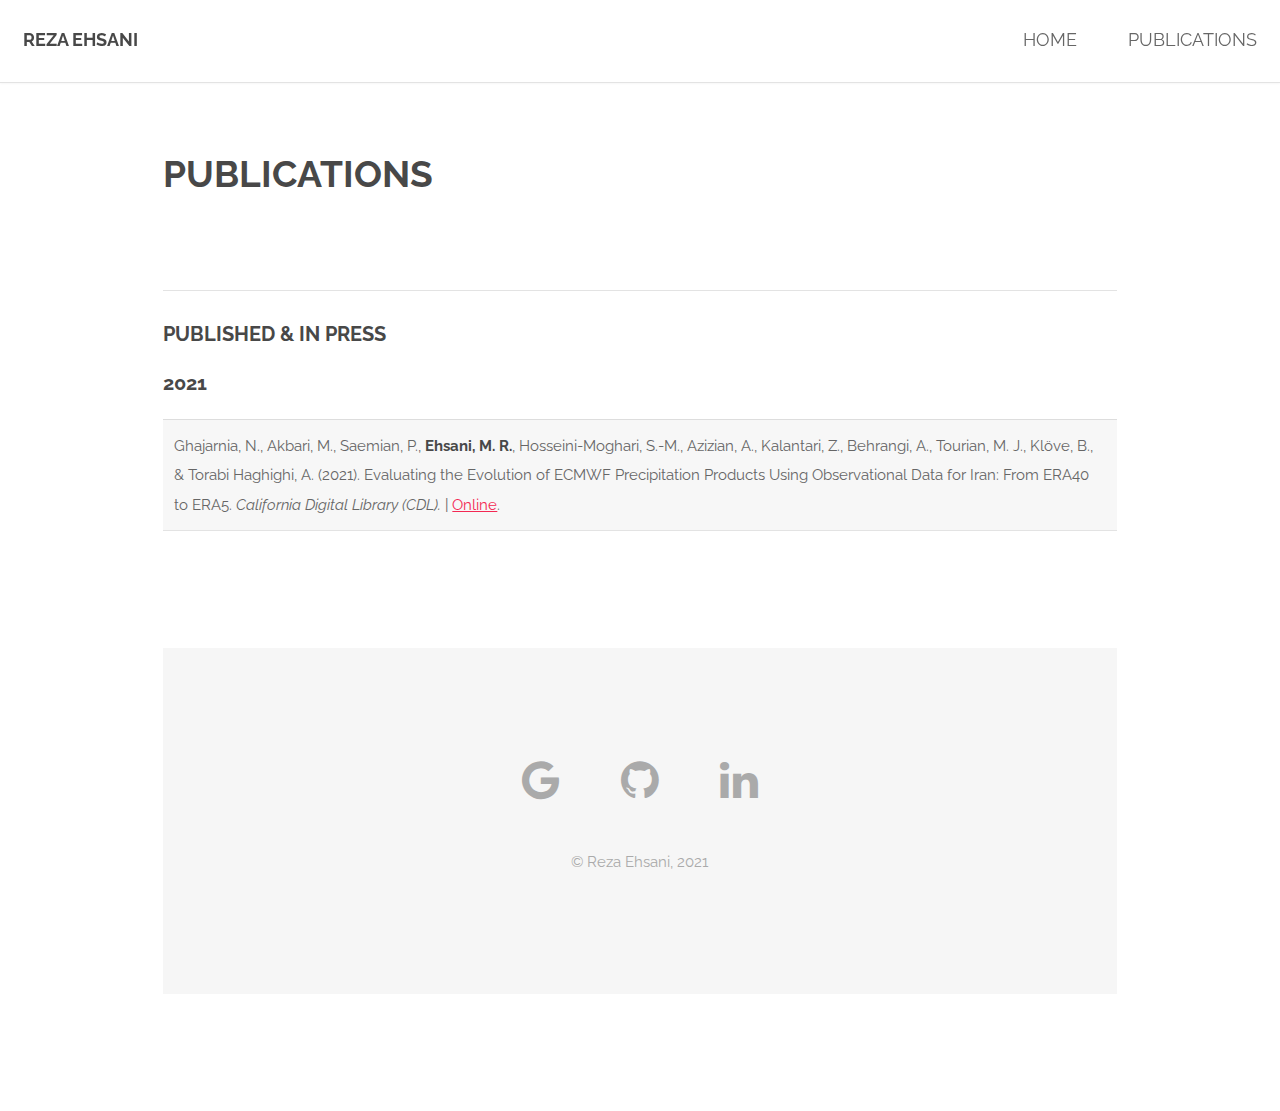
==== commit d6743aec: "publications" ====
--- a/publications.html
+++ b/publications.html
@@ -65,8 +65,8 @@
 								Ghajarnia, N., Akbari, M., Saemian, P., <b>Ehsani, M. R.</b>, Hosseini-Moghari, S.-M., Azizian, A., Kalantari, Z., Behrangi, A., Tourian, M. J., Klöve, B., & Torabi Haghighi, A. (2021). 
 								Evaluating the Evolution of ECMWF Precipitation Products Using Observational Data for Iran: From ERA40 to ERA5.  
 								<i>California Digital Library (CDL).</i> 
-								<a href="https://doi.org/10.31223/x5bp6p"></a>. 
 							</span> |
+							<a href="https://doi.org/10.31223/x5bp6p">Online</a>. 
 							</td>
 							</tr>
 								</table>
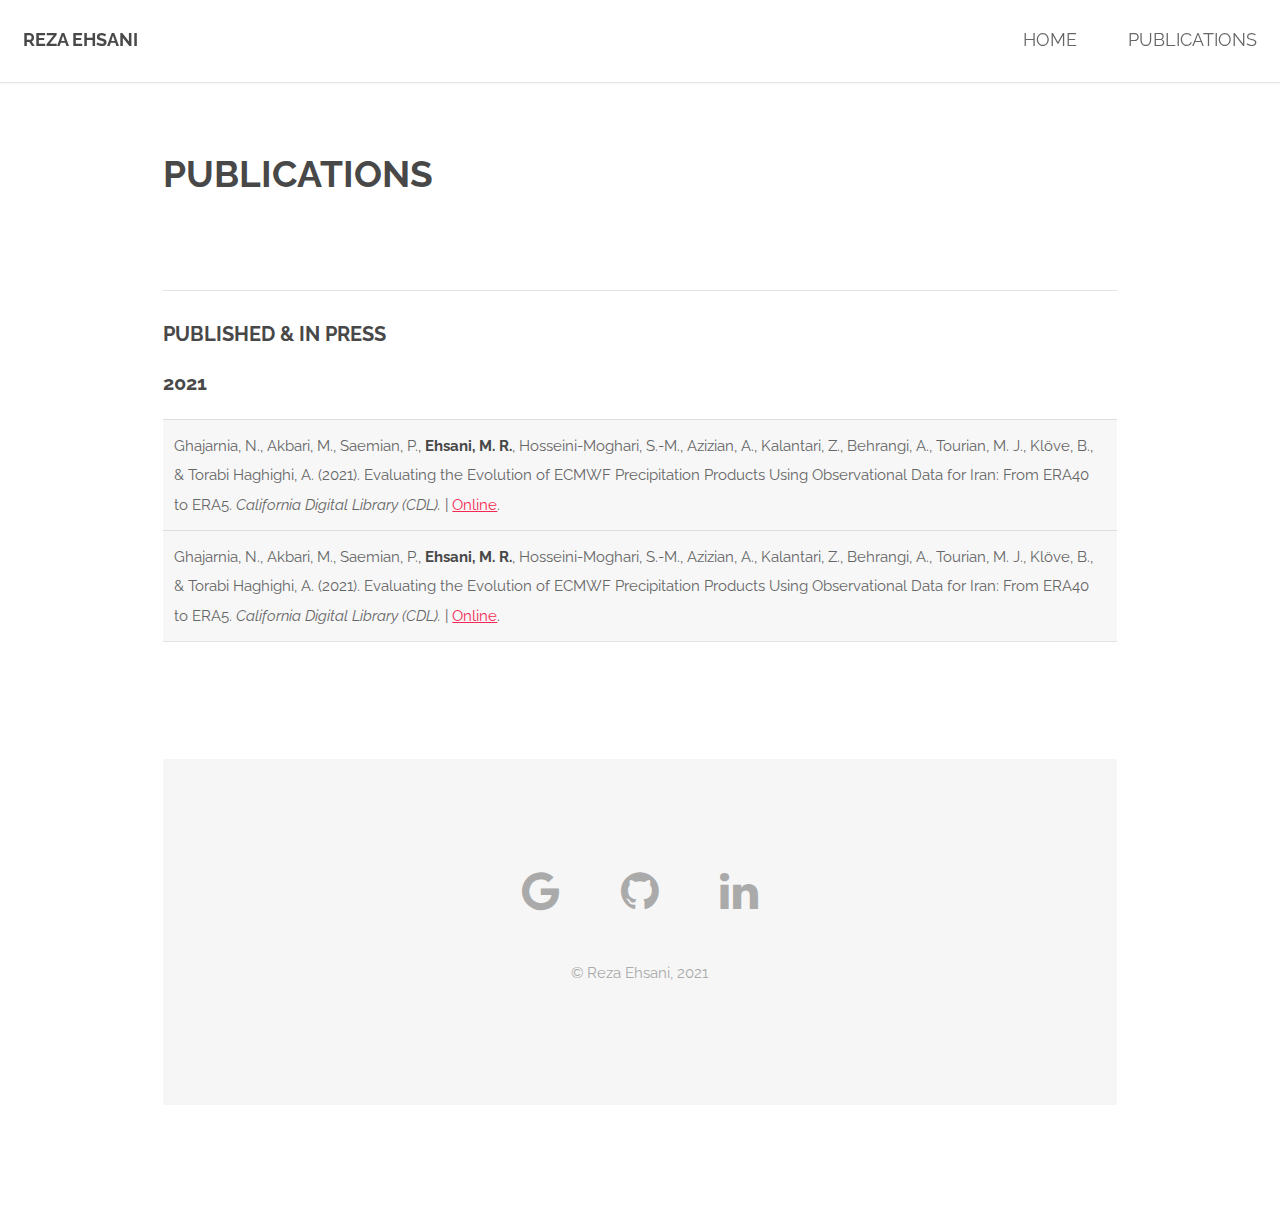
==== commit 37b21ecf: "Update publications.html" ====
--- a/publications.html
+++ b/publications.html
@@ -58,18 +58,33 @@
 							<div class="table-wrapper">
 							<h3>2021</h3>
 							<table>
-							<tbody>
-							<tr>
-							<td>
-							<span> 
-								Ghajarnia, N., Akbari, M., Saemian, P., <b>Ehsani, M. R.</b>, Hosseini-Moghari, S.-M., Azizian, A., Kalantari, Z., Behrangi, A., Tourian, M. J., Klöve, B., & Torabi Haghighi, A. (2021). 
-								Evaluating the Evolution of ECMWF Precipitation Products Using Observational Data for Iran: From ERA40 to ERA5.  
-								<i>California Digital Library (CDL).</i> 
-							</span> |
-							<a href="https://doi.org/10.31223/x5bp6p">Online</a>. 
-							</td>
-							</tr>
-								</table>
+								<tbody>
+								<tr>
+								<td>
+								<span> 
+									Ghajarnia, N., Akbari, M., Saemian, P., <b>Ehsani, M. R.</b>, Hosseini-Moghari, S.-M., Azizian, A., Kalantari, Z., Behrangi, A., Tourian, M. J., Klöve, B., & Torabi Haghighi, A. (2021). 
+									Evaluating the Evolution of ECMWF Precipitation Products Using Observational Data for Iran: From ERA40 to ERA5.  
+									<i>California Digital Library (CDL).</i> 
+								</span> |
+								<a href="https://doi.org/10.31223/x5bp6p">Online</a>. 
+								</td>
+								</tr>
+								<tbody>
+
+								<tbody>
+								<tr>
+								<td>
+								<span> 
+									Ghajarnia, N., Akbari, M., Saemian, P., <b>Ehsani, M. R.</b>, Hosseini-Moghari, S.-M., Azizian, A., Kalantari, Z., Behrangi, A., Tourian, M. J., Klöve, B., & Torabi Haghighi, A. (2021). 
+									Evaluating the Evolution of ECMWF Precipitation Products Using Observational Data for Iran: From ERA40 to ERA5.  
+									<i>California Digital Library (CDL).</i> 
+								</span> |
+								<a href="https://doi.org/10.31223/x5bp6p">Online</a>. 
+								</td>
+								</tr>
+								<tbody>
+
+							</table>
 							</div>
 					</section>
 
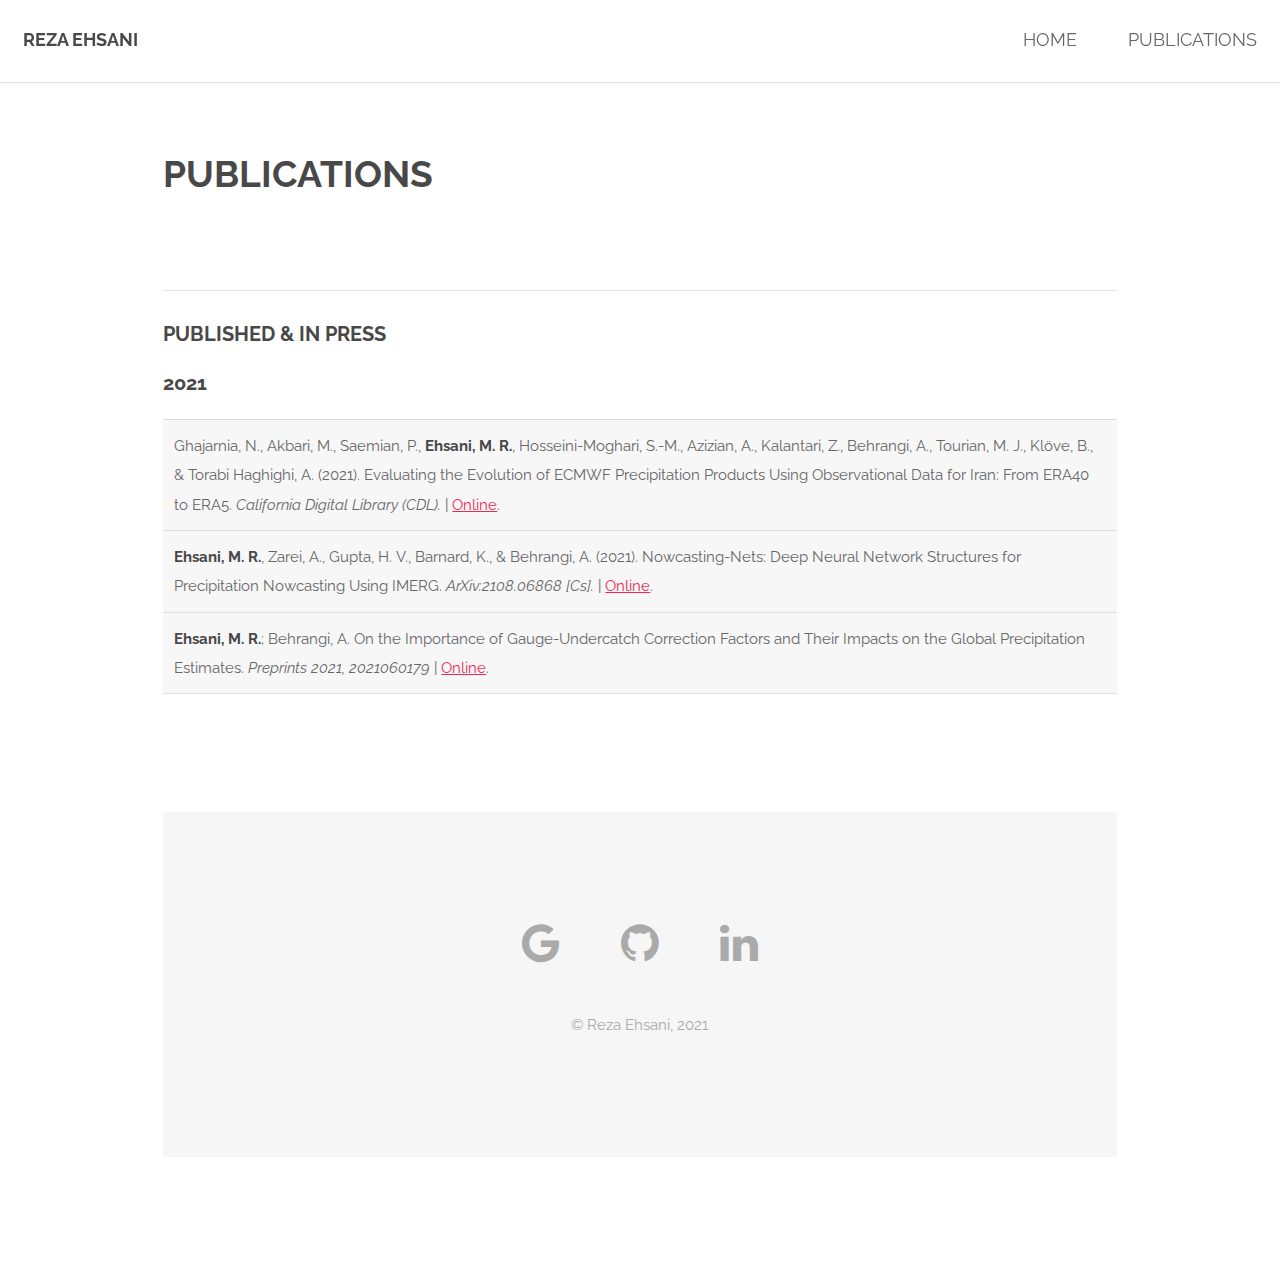
==== commit d405db27: "publications" ====
--- a/publications.html
+++ b/publications.html
@@ -75,11 +75,23 @@
 								<tr>
 								<td>
 								<span> 
-									Ghajarnia, N., Akbari, M., Saemian, P., <b>Ehsani, M. R.</b>, Hosseini-Moghari, S.-M., Azizian, A., Kalantari, Z., Behrangi, A., Tourian, M. J., Klöve, B., & Torabi Haghighi, A. (2021). 
-									Evaluating the Evolution of ECMWF Precipitation Products Using Observational Data for Iran: From ERA40 to ERA5.  
-									<i>California Digital Library (CDL).</i> 
+									<b>Ehsani, M. R.</b>, Zarei, A., Gupta, H. V., Barnard, K., & Behrangi, A. (2021). 
+									Nowcasting-Nets: Deep Neural Network Structures for Precipitation Nowcasting Using IMERG. 
+									<i>ArXiv:2108.06868 [Cs].</i> 
 								</span> |
-								<a href="https://doi.org/10.31223/x5bp6p">Online</a>. 
+								<a href="http://arxiv.org/abs/2108.06868">Online</a>. 
+								</td>
+								</tr>
+								<tbody>
+
+								<tbody>
+								<tr>
+								<td>
+								<span> 
+									<b>Ehsani, M. R.</b>; Behrangi, A. On the Importance of Gauge-Undercatch Correction Factors and Their Impacts on the Global Precipitation Estimates.
+									<i>Preprints 2021, 2021060179</i> 
+								</span> |
+								<a href="doi: 10.20944/preprints202106.0179.v1">Online</a>. 
 								</td>
 								</tr>
 								<tbody>
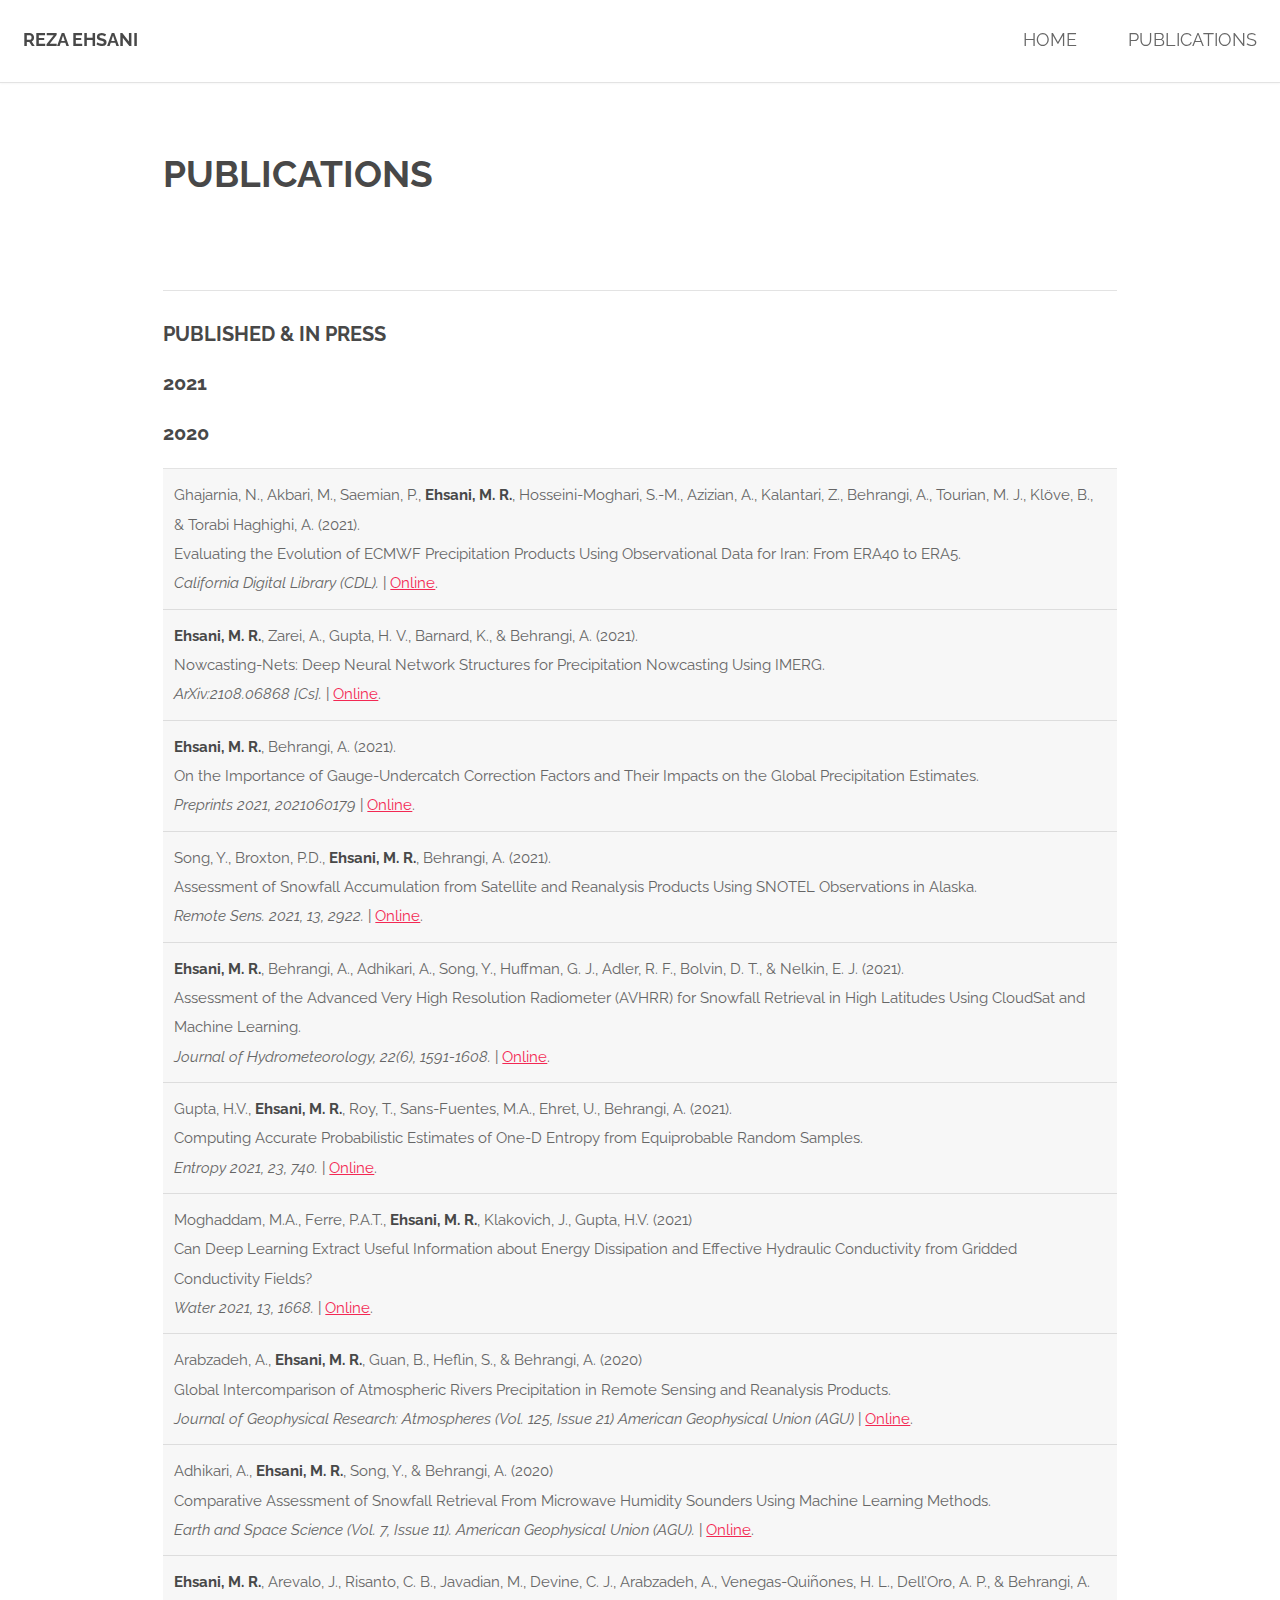
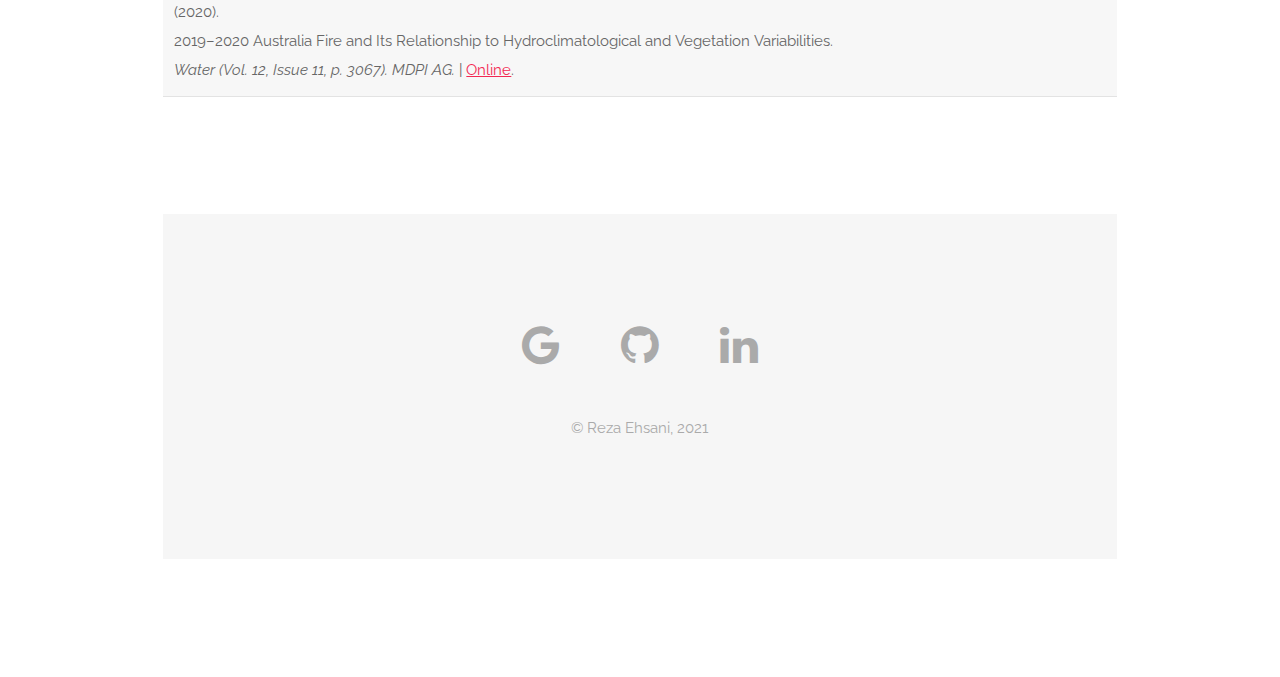
==== commit f91b2c93: "publications" ====
--- a/publications.html
+++ b/publications.html
@@ -59,42 +59,125 @@
 							<h3>2021</h3>
 							<table>
 								<tbody>
-								<tr>
-								<td>
-								<span> 
-									Ghajarnia, N., Akbari, M., Saemian, P., <b>Ehsani, M. R.</b>, Hosseini-Moghari, S.-M., Azizian, A., Kalantari, Z., Behrangi, A., Tourian, M. J., Klöve, B., & Torabi Haghighi, A. (2021). 
-									Evaluating the Evolution of ECMWF Precipitation Products Using Observational Data for Iran: From ERA40 to ERA5.  
-									<i>California Digital Library (CDL).</i> 
-								</span> |
-								<a href="https://doi.org/10.31223/x5bp6p">Online</a>. 
-								</td>
-								</tr>
-								<tbody>
-
-								<tbody>
-								<tr>
-								<td>
-								<span> 
-									<b>Ehsani, M. R.</b>, Zarei, A., Gupta, H. V., Barnard, K., & Behrangi, A. (2021). 
-									Nowcasting-Nets: Deep Neural Network Structures for Precipitation Nowcasting Using IMERG. 
-									<i>ArXiv:2108.06868 [Cs].</i> 
-								</span> |
-								<a href="http://arxiv.org/abs/2108.06868">Online</a>. 
-								</td>
-								</tr>
-								<tbody>
-
-								<tbody>
-								<tr>
-								<td>
-								<span> 
-									<b>Ehsani, M. R.</b>; Behrangi, A. On the Importance of Gauge-Undercatch Correction Factors and Their Impacts on the Global Precipitation Estimates.
-									<i>Preprints 2021, 2021060179</i> 
-								</span> |
-								<a href="doi: 10.20944/preprints202106.0179.v1">Online</a>. 
-								</td>
-								</tr>
-								<tbody>
+									<tr>
+									<td>
+									<span> 
+										Ghajarnia, N., Akbari, M., Saemian, P., <b>Ehsani, M. R.</b>, Hosseini-Moghari, S.-M., Azizian, A., Kalantari, Z., Behrangi, A., Tourian, M. J., Klöve, B., & Torabi Haghighi, A. (2021). <br> 
+										Evaluating the Evolution of ECMWF Precipitation Products Using Observational Data for Iran: From ERA40 to ERA5. <br> 
+										<i>California Digital Library (CDL).</i> 
+									</span> |
+									<a href="https://doi.org/10.31223/x5bp6p">Online</a>. 
+									</td>
+									</tr>
+
+								<tbody>
+									<tr>
+									<td>
+									<span> 
+										<b>Ehsani, M. R.</b>, Zarei, A., Gupta, H. V., Barnard, K., & Behrangi, A. (2021). <br> 
+										Nowcasting-Nets: Deep Neural Network Structures for Precipitation Nowcasting Using IMERG. <br> 
+										<i>ArXiv:2108.06868 [Cs].</i>  
+									</span> |
+									<a href="http://arxiv.org/abs/2108.06868">Online</a>. 
+									</td>
+									</tr>
+
+								<tbody>
+									<tr>
+									<td>
+									<span> 
+										<b>Ehsani, M. R.</b>, Behrangi, A. (2021). <br> 
+										On the Importance of Gauge-Undercatch Correction Factors and Their Impacts on the Global Precipitation Estimates. <br> 
+										<i>Preprints 2021, 2021060179</i> 
+									</span> |
+									<a href="doi: 10.20944/preprints202106.0179.v1">Online</a>. 
+									</td>
+									</tr>
+								
+								<tbody>
+									<tr>
+									<td>
+									<span> 
+										Song, Y., Broxton, P.D., <b>Ehsani, M. R.</b>, Behrangi, A. (2021). <br> 
+										Assessment of Snowfall Accumulation from Satellite and Reanalysis Products Using SNOTEL Observations in Alaska. <br> 
+										<i>Remote Sens. 2021, 13, 2922. </i> 
+									</span> |
+									<a href="https://doi.org/10.3390/rs13152922">Online</a>. 
+									</td>
+									</tr>
+								
+								
+								<tbody>
+									<tr>
+									<td>
+									<span> 
+										<b>Ehsani, M. R.</b>, Behrangi, A., Adhikari, A., Song, Y., Huffman, G. J., Adler, R. F., Bolvin, D. T., & Nelkin, E. J. (2021). <br> 
+										Assessment of the Advanced Very High Resolution Radiometer (AVHRR) for Snowfall Retrieval in High Latitudes Using CloudSat and Machine Learning. <br> 
+										<i>Journal of Hydrometeorology, 22(6), 1591-1608.</i> 
+									</span> |
+									<a href="https://doi.org/10.1175/JHM-D-20-0240.1">Online</a>. 
+									</td>
+									</tr>
+								
+								<tbody>
+									<tr>
+									<td>
+									<span> 
+										Gupta, H.V., <b>Ehsani, M. R.</b>, Roy, T., Sans-Fuentes, M.A., Ehret, U., Behrangi, A. (2021).<br>
+										Computing Accurate Probabilistic Estimates of One-D Entropy from Equiprobable Random Samples. <br>
+										<i>Entropy 2021, 23, 740.</i> 
+									</span> |
+									<a href="https://doi.org/10.3390/e23060740">Online</a>. 
+									</td>
+									</tr>
+								<h3>2020</h3>
+								<tbody>
+									<tr>
+									<td>
+									<span> 
+										 Moghaddam, M.A., Ferre, P.A.T., <b>Ehsani, M. R.</b>, Klakovich, J., Gupta, H.V. (2021) <br>
+										 Can Deep Learning Extract Useful Information about Energy Dissipation and Effective Hydraulic Conductivity from Gridded Conductivity Fields? <br>
+										<i>Water 2021, 13, 1668. </i> 
+									</span> |
+									<a href="https://doi.org/10.3390/w13121668">Online</a>. 
+									</td>
+									</tr>
+
+								<tbody>
+									<tr>
+									<td>
+									<span>
+										Arabzadeh, A., <b>Ehsani, M. R.</b>, Guan, B., Heflin, S., & Behrangi, A. (2020) <br>
+										Global Intercomparison of Atmospheric Rivers Precipitation in Remote Sensing and Reanalysis Products. <br>
+										<i>Journal of Geophysical Research: Atmospheres (Vol. 125, Issue 21) American Geophysical Union (AGU)</i> 
+									</span> |
+									<a href="https://doi.org/10.1029/2020jd033021">Online</a>. 
+									</td>
+									</tr>
+
+								<tbody>
+									<tr>
+									<td>
+									<span>
+										Adhikari, A., <b>Ehsani, M. R.</b>, Song, Y., & Behrangi, A. (2020) <br>
+										Comparative Assessment of Snowfall Retrieval From Microwave Humidity Sounders Using Machine Learning Methods. <br>
+										<i>Earth and Space Science (Vol. 7, Issue 11). American Geophysical Union (AGU). </i> 
+									</span> |
+									<a href="https://doi.org/10.1029/2020ea001357">Online</a>. 
+									</td>
+									</tr>
+								
+								<tbody>
+									<tr>
+									<td>
+									<span>
+										<b>Ehsani, M. R.</b>, Arevalo, J., Risanto, C. B., Javadian, M., Devine, C. J., Arabzadeh, A., Venegas-Quiñones, H. L., Dell’Oro, A. P., & Behrangi, A. (2020). <br>
+										2019–2020 Australia Fire and Its Relationship to Hydroclimatological and Vegetation Variabilities.  <br>
+										<i>Water (Vol. 12, Issue 11, p. 3067). MDPI AG. </i> 
+									</span> |
+									<a href="https://doi.org/10.3390/w12113067">Online</a>. 
+									</td>
+									</tr>
 
 							</table>
 							</div>
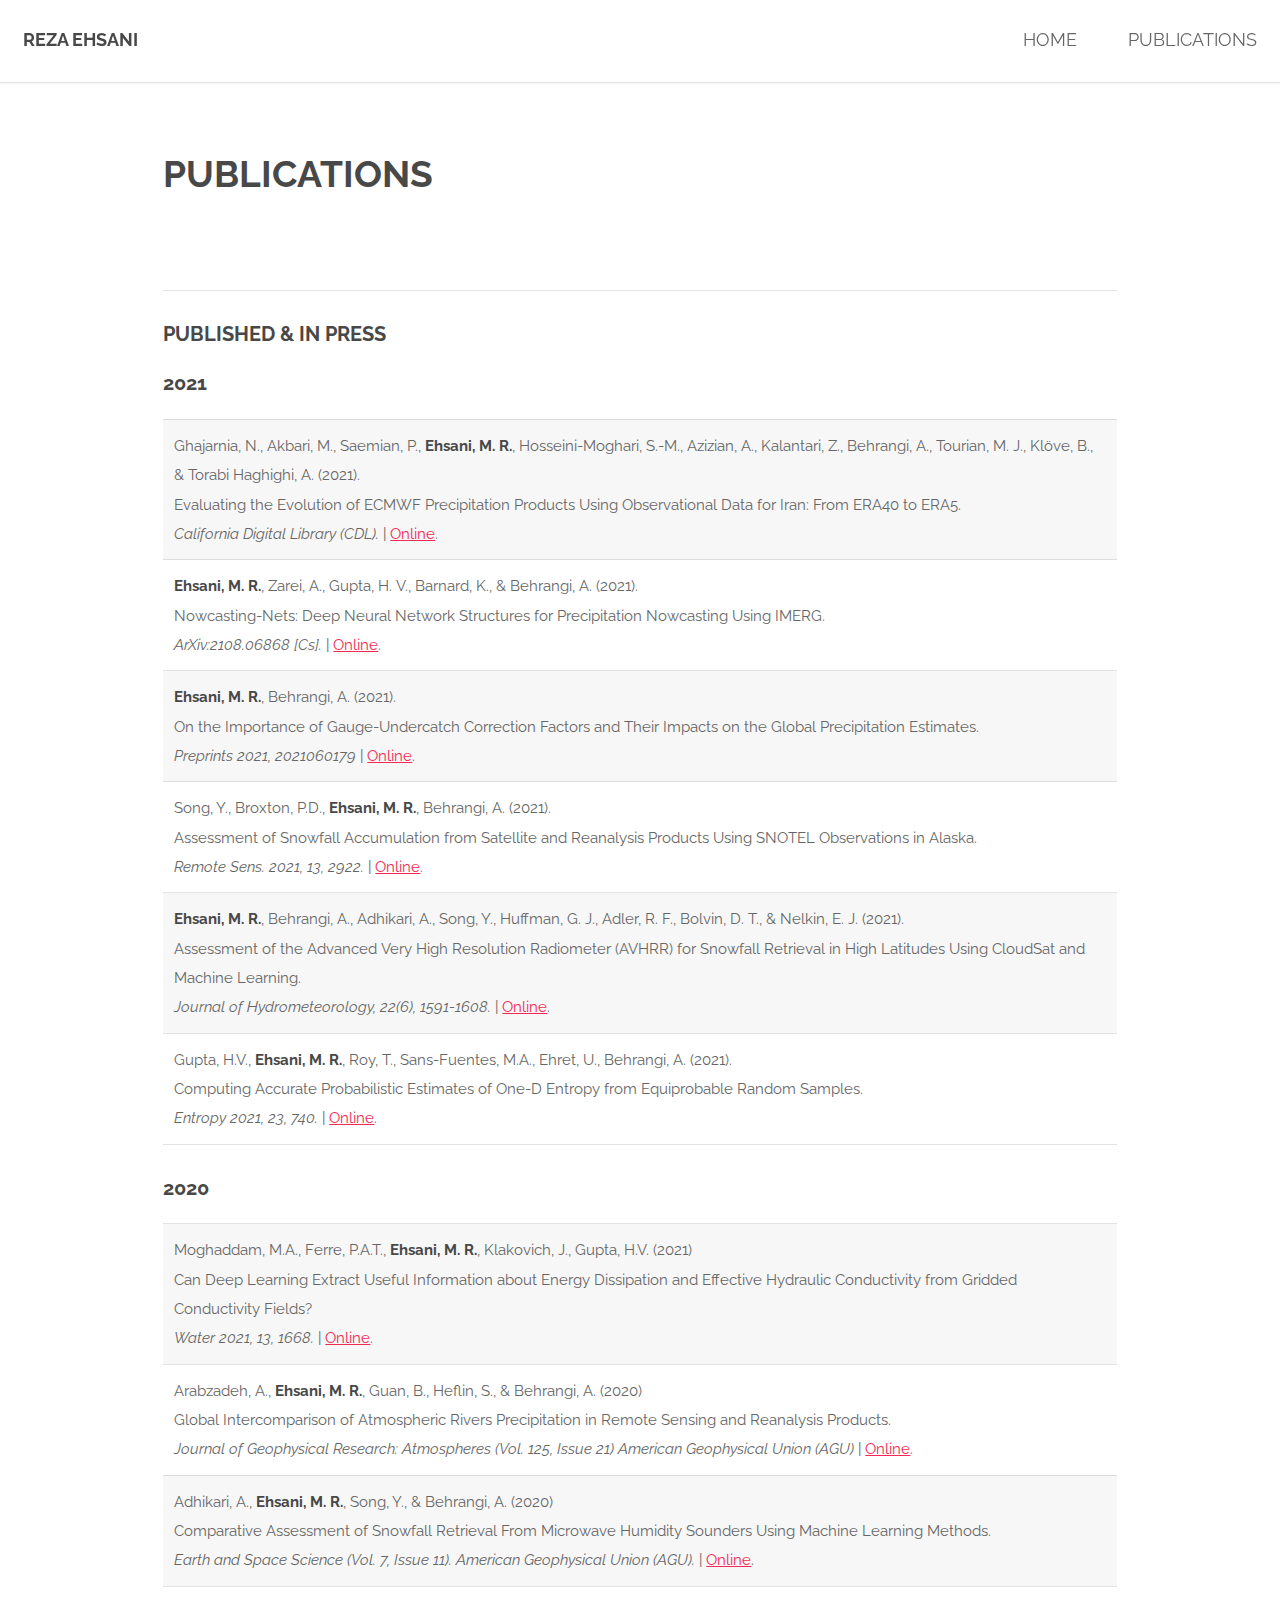
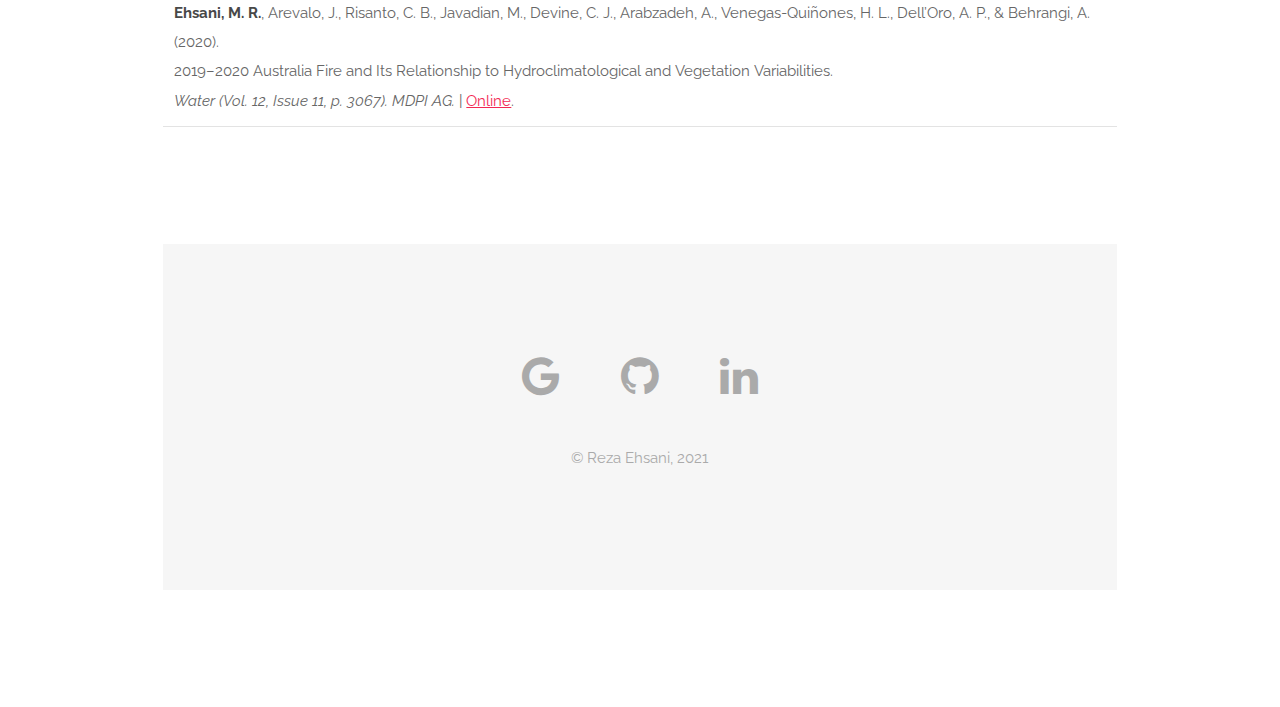
==== commit 87f3bdb7: "publications" ====
--- a/publications.html
+++ b/publications.html
@@ -60,125 +60,115 @@
 							<table>
 								<tbody>
 									<tr>
-									<td>
-									<span> 
-										Ghajarnia, N., Akbari, M., Saemian, P., <b>Ehsani, M. R.</b>, Hosseini-Moghari, S.-M., Azizian, A., Kalantari, Z., Behrangi, A., Tourian, M. J., Klöve, B., & Torabi Haghighi, A. (2021). <br> 
-										Evaluating the Evolution of ECMWF Precipitation Products Using Observational Data for Iran: From ERA40 to ERA5. <br> 
-										<i>California Digital Library (CDL).</i> 
-									</span> |
-									<a href="https://doi.org/10.31223/x5bp6p">Online</a>. 
-									</td>
-									</tr>
-
+										<td>
+											<span> 
+												Ghajarnia, N., Akbari, M., Saemian, P., <b>Ehsani, M. R.</b>, Hosseini-Moghari, S.-M., Azizian, A., Kalantari, Z., Behrangi, A., Tourian, M. J., Klöve, B., & Torabi Haghighi, A. (2021). <br> 
+												Evaluating the Evolution of ECMWF Precipitation Products Using Observational Data for Iran: From ERA40 to ERA5. <br> 
+												<i>California Digital Library (CDL).</i> 
+											</span> |
+											<a href="https://doi.org/10.31223/x5bp6p">Online</a>. 
+										</td>
+									</tr>
+									<tr>
+										<td>
+											<span> 
+												<b>Ehsani, M. R.</b>, Zarei, A., Gupta, H. V., Barnard, K., & Behrangi, A. (2021). <br> 
+												Nowcasting-Nets: Deep Neural Network Structures for Precipitation Nowcasting Using IMERG. <br> 
+												<i>ArXiv:2108.06868 [Cs].</i>  
+											</span> |
+											<a href="http://arxiv.org/abs/2108.06868">Online</a>. 
+										</td>
+									</tr>
+
+									<tr>
+										<td>
+											<span> 
+												<b>Ehsani, M. R.</b>, Behrangi, A. (2021). <br> 
+												On the Importance of Gauge-Undercatch Correction Factors and Their Impacts on the Global Precipitation Estimates. <br> 
+												<i>Preprints 2021, 2021060179</i> 
+											</span> |
+											<a href="doi: 10.20944/preprints202106.0179.v1">Online</a>. 
+										</td>
+									</tr>
+								
+									<tr>
+										<td>
+											<span> 
+											Song, Y., Broxton, P.D., <b>Ehsani, M. R.</b>, Behrangi, A. (2021). <br> 
+											Assessment of Snowfall Accumulation from Satellite and Reanalysis Products Using SNOTEL Observations in Alaska. <br> 
+											<i>Remote Sens. 2021, 13, 2922. </i> 
+										</span> |
+										<a href="https://doi.org/10.3390/rs13152922">Online</a>. 
+										</td>
+									</tr>
+								
+									<tr>
+										<td>
+											<span> 
+											<b>Ehsani, M. R.</b>, Behrangi, A., Adhikari, A., Song, Y., Huffman, G. J., Adler, R. F., Bolvin, D. T., & Nelkin, E. J. (2021). <br> 
+											Assessment of the Advanced Very High Resolution Radiometer (AVHRR) for Snowfall Retrieval in High Latitudes Using CloudSat and Machine Learning. <br> 
+											<i>Journal of Hydrometeorology, 22(6), 1591-1608.</i> 
+											</span> |
+											<a href="https://doi.org/10.1175/JHM-D-20-0240.1">Online</a>. 
+										</td>
+									</tr>
+								
+									<tr>
+										<td>
+										<span> 
+											Gupta, H.V., <b>Ehsani, M. R.</b>, Roy, T., Sans-Fuentes, M.A., Ehret, U., Behrangi, A. (2021).<br>
+											Computing Accurate Probabilistic Estimates of One-D Entropy from Equiprobable Random Samples. <br>
+											<i>Entropy 2021, 23, 740.</i> 
+										</span> |
+										<a href="https://doi.org/10.3390/e23060740">Online</a>. 
+										</td>
+									</tr>
+								</tbody>
+							</table>
+							<h3>2020</h3>
+							<table>
 								<tbody>
 									<tr>
-									<td>
-									<span> 
-										<b>Ehsani, M. R.</b>, Zarei, A., Gupta, H. V., Barnard, K., & Behrangi, A. (2021). <br> 
-										Nowcasting-Nets: Deep Neural Network Structures for Precipitation Nowcasting Using IMERG. <br> 
-										<i>ArXiv:2108.06868 [Cs].</i>  
-									</span> |
-									<a href="http://arxiv.org/abs/2108.06868">Online</a>. 
-									</td>
-									</tr>
-
-								<tbody>
-									<tr>
-									<td>
-									<span> 
-										<b>Ehsani, M. R.</b>, Behrangi, A. (2021). <br> 
-										On the Importance of Gauge-Undercatch Correction Factors and Their Impacts on the Global Precipitation Estimates. <br> 
-										<i>Preprints 2021, 2021060179</i> 
-									</span> |
-									<a href="doi: 10.20944/preprints202106.0179.v1">Online</a>. 
-									</td>
-									</tr>
-								
-								<tbody>
-									<tr>
-									<td>
-									<span> 
-										Song, Y., Broxton, P.D., <b>Ehsani, M. R.</b>, Behrangi, A. (2021). <br> 
-										Assessment of Snowfall Accumulation from Satellite and Reanalysis Products Using SNOTEL Observations in Alaska. <br> 
-										<i>Remote Sens. 2021, 13, 2922. </i> 
-									</span> |
-									<a href="https://doi.org/10.3390/rs13152922">Online</a>. 
-									</td>
-									</tr>
-								
-								
-								<tbody>
-									<tr>
-									<td>
-									<span> 
-										<b>Ehsani, M. R.</b>, Behrangi, A., Adhikari, A., Song, Y., Huffman, G. J., Adler, R. F., Bolvin, D. T., & Nelkin, E. J. (2021). <br> 
-										Assessment of the Advanced Very High Resolution Radiometer (AVHRR) for Snowfall Retrieval in High Latitudes Using CloudSat and Machine Learning. <br> 
-										<i>Journal of Hydrometeorology, 22(6), 1591-1608.</i> 
-									</span> |
-									<a href="https://doi.org/10.1175/JHM-D-20-0240.1">Online</a>. 
-									</td>
-									</tr>
-								
-								<tbody>
-									<tr>
-									<td>
-									<span> 
-										Gupta, H.V., <b>Ehsani, M. R.</b>, Roy, T., Sans-Fuentes, M.A., Ehret, U., Behrangi, A. (2021).<br>
-										Computing Accurate Probabilistic Estimates of One-D Entropy from Equiprobable Random Samples. <br>
-										<i>Entropy 2021, 23, 740.</i> 
-									</span> |
-									<a href="https://doi.org/10.3390/e23060740">Online</a>. 
-									</td>
-									</tr>
-								<h3>2020</h3>
-								<tbody>
-									<tr>
-									<td>
-									<span> 
-										 Moghaddam, M.A., Ferre, P.A.T., <b>Ehsani, M. R.</b>, Klakovich, J., Gupta, H.V. (2021) <br>
-										 Can Deep Learning Extract Useful Information about Energy Dissipation and Effective Hydraulic Conductivity from Gridded Conductivity Fields? <br>
-										<i>Water 2021, 13, 1668. </i> 
-									</span> |
-									<a href="https://doi.org/10.3390/w13121668">Online</a>. 
-									</td>
-									</tr>
-
-								<tbody>
-									<tr>
-									<td>
-									<span>
-										Arabzadeh, A., <b>Ehsani, M. R.</b>, Guan, B., Heflin, S., & Behrangi, A. (2020) <br>
-										Global Intercomparison of Atmospheric Rivers Precipitation in Remote Sensing and Reanalysis Products. <br>
-										<i>Journal of Geophysical Research: Atmospheres (Vol. 125, Issue 21) American Geophysical Union (AGU)</i> 
-									</span> |
-									<a href="https://doi.org/10.1029/2020jd033021">Online</a>. 
-									</td>
-									</tr>
-
-								<tbody>
-									<tr>
-									<td>
-									<span>
-										Adhikari, A., <b>Ehsani, M. R.</b>, Song, Y., & Behrangi, A. (2020) <br>
-										Comparative Assessment of Snowfall Retrieval From Microwave Humidity Sounders Using Machine Learning Methods. <br>
-										<i>Earth and Space Science (Vol. 7, Issue 11). American Geophysical Union (AGU). </i> 
-									</span> |
-									<a href="https://doi.org/10.1029/2020ea001357">Online</a>. 
-									</td>
-									</tr>
-								
-								<tbody>
-									<tr>
-									<td>
-									<span>
-										<b>Ehsani, M. R.</b>, Arevalo, J., Risanto, C. B., Javadian, M., Devine, C. J., Arabzadeh, A., Venegas-Quiñones, H. L., Dell’Oro, A. P., & Behrangi, A. (2020). <br>
-										2019–2020 Australia Fire and Its Relationship to Hydroclimatological and Vegetation Variabilities.  <br>
-										<i>Water (Vol. 12, Issue 11, p. 3067). MDPI AG. </i> 
-									</span> |
-									<a href="https://doi.org/10.3390/w12113067">Online</a>. 
-									</td>
-									</tr>
-
+										<td>
+											<span> 
+													Moghaddam, M.A., Ferre, P.A.T., <b>Ehsani, M. R.</b>, Klakovich, J., Gupta, H.V. (2021) <br>
+													Can Deep Learning Extract Useful Information about Energy Dissipation and Effective Hydraulic Conductivity from Gridded Conductivity Fields? <br>
+												<i>Water 2021, 13, 1668. </i> 
+											</span> |
+											<a href="https://doi.org/10.3390/w13121668">Online</a>. 
+										</td>
+									</tr>
+									<tr>
+										<td>
+											<span>
+												Arabzadeh, A., <b>Ehsani, M. R.</b>, Guan, B., Heflin, S., & Behrangi, A. (2020) <br>
+												Global Intercomparison of Atmospheric Rivers Precipitation in Remote Sensing and Reanalysis Products. <br>
+												<i>Journal of Geophysical Research: Atmospheres (Vol. 125, Issue 21) American Geophysical Union (AGU)</i> 
+											</span> |
+											<a href="https://doi.org/10.1029/2020jd033021">Online</a>. 
+										</td>
+									</tr>
+									<tr>
+										<td>
+											<span>
+												Adhikari, A., <b>Ehsani, M. R.</b>, Song, Y., & Behrangi, A. (2020) <br>
+												Comparative Assessment of Snowfall Retrieval From Microwave Humidity Sounders Using Machine Learning Methods. <br>
+												<i>Earth and Space Science (Vol. 7, Issue 11). American Geophysical Union (AGU). </i> 
+											</span> |
+											<a href="https://doi.org/10.1029/2020ea001357">Online</a>. 
+										</td>
+									</tr>
+									<tr>
+										<td>
+											<span>
+												<b>Ehsani, M. R.</b>, Arevalo, J., Risanto, C. B., Javadian, M., Devine, C. J., Arabzadeh, A., Venegas-Quiñones, H. L., Dell’Oro, A. P., & Behrangi, A. (2020). <br>
+												2019–2020 Australia Fire and Its Relationship to Hydroclimatological and Vegetation Variabilities.  <br>
+												<i>Water (Vol. 12, Issue 11, p. 3067). MDPI AG. </i> 
+											</span> |
+											<a href="https://doi.org/10.3390/w12113067">Online</a>. 
+										</td>
+									</tr>
+								</tbody>
 							</table>
 							</div>
 					</section>
